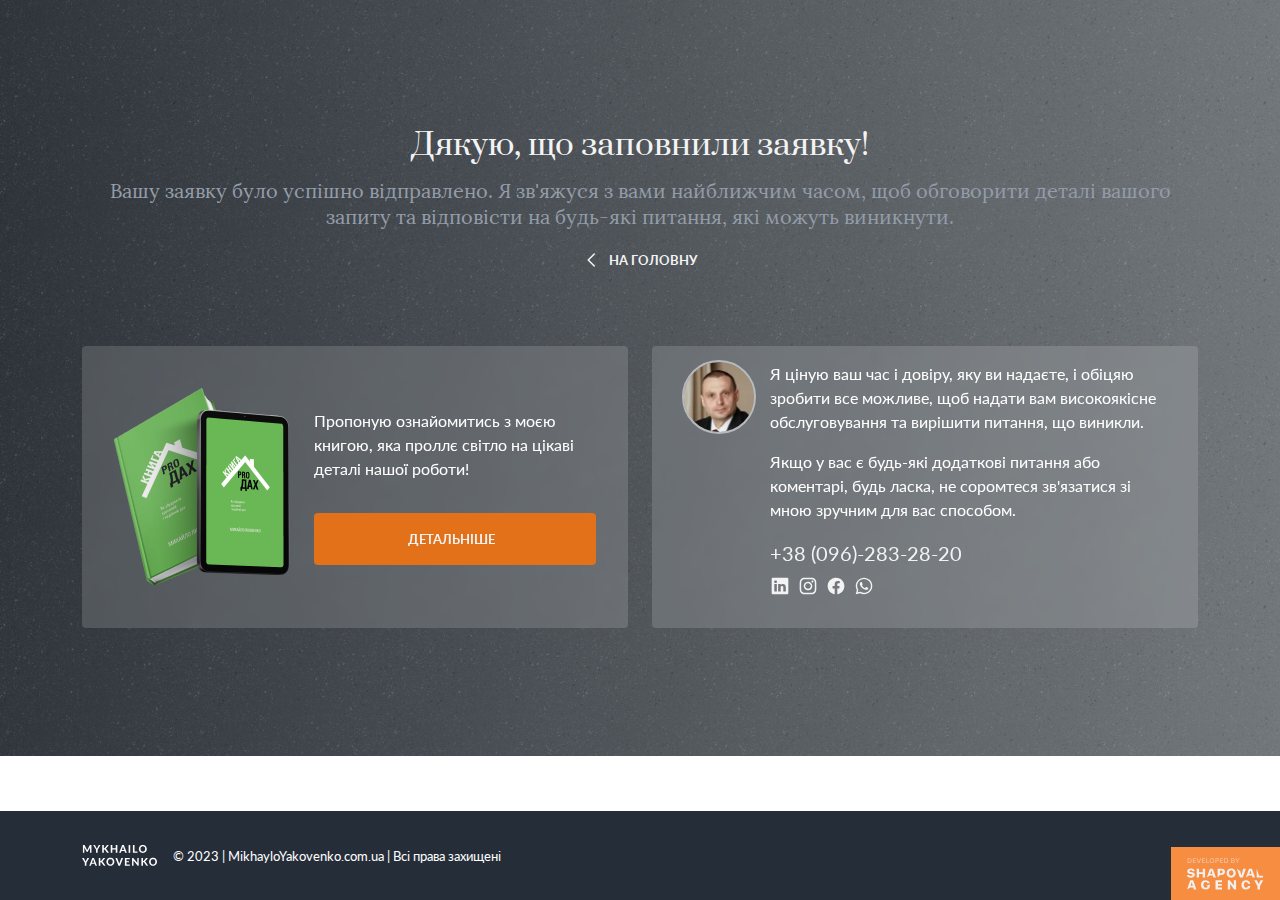
==== success.html @ 1c63abdf "update" ====
<!DOCTYPE html>
<html lang="uk">

<head>
	<meta charset="UTF-8">
	<meta http-equiv="X-UA-Compatible" content="IE=edge">
	<meta name="viewport" content="width=device-width, initial-scale=1.0">
	<link rel="icon" type="image/svg" href="img/favico.svg">
	<link rel="stylesheet" href="css/style.css">
	<title>MykhailoYakovenko</title>
</head>

<body>
	<div class="wrapper">
		<div class="content">
			<main>
				<section class="section-success success">
					<div class="success__container container">
						<div class="success__header">
							<h2 class="success__title">Дякую, що заповнили заявку!</h2>
							<p class="success__text">Вашу заявку було успішно відправлено. Я зв'яжуся з вами найближчим часом,
								щоб
								обговорити деталі вашого запиту та відповісти на будь-які питання, які можуть виникнути.</p>
							<a class="btn-back" href="index.html">НА ГОЛОВНУ</a>
						</div>
						<div class="cards">
							<div class="cards__left-column">
								<div class="cards__image-holder">
									<img src="img/success-img.png" alt="image">
								</div>
								<div class="cards__text-holder">
									<p>Пропоную ознайомитись з моєю книгою, яка проллє світло на цікаві деталі нашої роботи!</p>
									<a class="btn-full" href="#">ДЕТАЛЬНІШЕ</a>
								</div>
							</div>
							<div class="cards__right-column">
								<div class="cards__image-holder">
									<img src="img/avatar.webp" alt="avatar">
								</div>
								<div class="cards__text-holder">
									<p>Я ціную ваш час і довіру, яку ви надаєте, і обіцяю зробити все можливе, щоб надати вам
										високоякісне обслуговування та вирішити питання, що виникли.</p>
									<p>Якщо у вас є будь-які додаткові питання або коментарі, будь ласка, не соромтеся зв'язатися
										зі мною зручним для вас способом.</p>
									<a class="cards__phone" href="tel:+380962832820">+38 (096)-283-28-20</a>

									<div class="cards__social social">
										<div class="social__item">
											<a href="#"><img src="img/icons/linkedin-white.svg" width="20" height="20"
													alt="icon"></a>
										</div>
										<div class="social__item">
											<a href="#"><img src="img/icons/instagram-white.svg" width="20" height="20"
													alt="icon"></a>
										</div>
										<div class="social__item">
											<a href="#"><img src="img/icons/facebook-white.svg" width="20" height="20"
													alt="icon"></a>
										</div>
										<div class="social__item">
											<a href="#"><img src="img/icons/whatsapp-white.svg" width="20" height="20"
													alt="icon"></a>
										</div>
									</div>
								</div>
							</div>
						</div>
					</div>
				</section>
			</main>
		</div>
		<!-- Footer section -->
		<div class="section-footer footer">
			<div class="footer__container container">
				<div class="footer__logo">
					<svg width="150" height="50" viewBox="0 0 150 50" fill="none" xmlns="http://www.w3.org/2000/svg">
						<path
							d="M18.9075 4.17082V19.662H16.0783V10.1495C16.0783 9.95021 16.0819 9.73669 16.089 9.50893C16.1033 9.28117 16.1246 9.04985 16.1531 8.81497L11.7225 17.2172C11.4805 17.6798 11.1068 17.9111 10.6015 17.9111H10.1531C9.90395 17.9111 9.68331 17.8542 9.49113 17.7403C9.29896 17.6193 9.14594 17.4449 9.03206 17.2172L4.58009 8.78294C4.60144 9.03206 4.61923 9.27405 4.63347 9.50893C4.6477 9.73669 4.65482 9.95021 4.65482 10.1495V19.662H1.82563V4.17082H4.2598C4.39503 4.17082 4.51603 4.17438 4.62279 4.1815C4.72955 4.18861 4.82208 4.20997 4.90037 4.24555C4.98578 4.27402 5.06052 4.32385 5.12457 4.39502C5.19575 4.45908 5.26336 4.5516 5.32742 4.6726L9.66195 12.936C9.79719 13.1851 9.92174 13.4413 10.0356 13.7047C10.1566 13.968 10.2705 14.2385 10.3773 14.5161C10.484 14.2314 10.5943 13.9538 10.7082 13.6833C10.8292 13.4129 10.9573 13.1531 11.0926 12.904L15.3951 4.6726C15.4591 4.5516 15.5267 4.45908 15.5979 4.39502C15.6691 4.32385 15.7438 4.27402 15.8221 4.24555C15.9075 4.20997 16.0001 4.18861 16.0997 4.1815C16.2065 4.17438 16.331 4.17082 16.4734 4.17082H18.9075Z"
							fill="white" />
						<path
							d="M31.2742 13.7047V19.662H28.0714V13.7047L22.445 4.17082H25.2635C25.5411 4.17082 25.7618 4.23844 25.9255 4.37367C26.0963 4.50178 26.2315 4.66904 26.3312 4.87545L28.8721 9.75448C29.0429 10.0819 29.1959 10.3879 29.3312 10.6726C29.4735 10.9573 29.5981 11.242 29.7048 11.5267C29.8045 11.242 29.9184 10.9573 30.0465 10.6726C30.1817 10.3808 30.3312 10.0748 30.4949 9.75448L33.0145 4.87545C33.0999 4.70463 33.228 4.54449 33.3988 4.39502C33.5696 4.24555 33.7903 4.17082 34.0607 4.17082H36.9006L31.2742 13.7047Z"
							fill="white" />
						<path
							d="M43.663 10.5659H44.2929C44.8195 10.5659 45.2003 10.4022 45.4352 10.0748L49.3534 4.83275C49.5384 4.58363 49.7413 4.41281 49.9619 4.32029C50.1826 4.22064 50.453 4.17082 50.7733 4.17082H53.5491L48.6167 10.5232C48.2964 10.936 47.9655 11.2314 47.6238 11.4093C47.8729 11.5089 48.0971 11.6406 48.2964 11.8043C48.4957 11.9609 48.6879 12.1709 48.8729 12.4342L53.9335 19.662H51.0829C50.8979 19.662 50.7377 19.6478 50.6025 19.6193C50.4744 19.5908 50.3605 19.5517 50.2608 19.5019C50.1612 19.452 50.0758 19.3915 50.0046 19.3204C49.9334 19.2421 49.8658 19.1531 49.8018 19.0535L45.8195 13.4805C45.6843 13.2883 45.5242 13.1531 45.3391 13.0748C45.1541 12.9894 44.8943 12.9467 44.5598 12.9467H43.663V19.662H40.4601V4.17082H43.663V10.5659Z"
							fill="white" />
						<path
							d="M70.7124 4.17082V19.662H67.4882V12.9894H60.6661V19.662H57.4419V4.17082H60.6661V10.7474H67.4882V4.17082H70.7124Z"
							fill="white" />
						<path
							d="M84.2699 13.7794L82.5937 9.03917C82.494 8.79006 82.3873 8.49825 82.2734 8.16372C82.1666 7.8292 82.0634 7.46621 81.9638 7.07475C81.8642 7.47333 81.7574 7.84344 81.6435 8.18508C81.5368 8.5196 81.4335 8.81142 81.3339 9.06053L79.6684 13.7794H84.2699ZM89.6507 19.662H87.1631C86.8855 19.662 86.6578 19.5979 86.4798 19.4698C86.309 19.3346 86.1809 19.1638 86.0955 18.9574L85.0492 16.0001H78.8784L77.8321 18.9574C77.7609 19.1353 77.6364 19.299 77.4585 19.4485C77.2805 19.5908 77.0563 19.662 76.7858 19.662H74.2769L80.3303 4.17082H83.6079L89.6507 19.662Z"
							fill="white" />
						<path d="M96.4439 19.662H93.2197V4.17082H96.4439V19.662Z" fill="white" />
						<path d="M111.011 17.057V19.662H101.819V4.17082H105.022V17.057H111.011Z" fill="white" />
						<path
							d="M129.598 11.9111C129.598 13.0428 129.406 14.0926 129.022 15.0606C128.645 16.0285 128.107 16.8648 127.41 17.5695C126.719 18.2741 125.887 18.8293 124.912 19.235C123.937 19.6335 122.855 19.8328 121.666 19.8328C120.477 19.8328 119.396 19.6335 118.42 19.235C117.445 18.8293 116.609 18.2741 115.912 17.5695C115.214 16.8648 114.673 16.0285 114.289 15.0606C113.912 14.0926 113.723 13.0428 113.723 11.9111C113.723 10.7794 113.912 9.73313 114.289 8.77227C114.673 7.80429 115.214 6.96799 115.912 6.26336C116.609 5.55873 117.445 5.00712 118.42 4.60854C119.396 4.20285 120.477 4 121.666 4C122.855 4 123.937 4.20285 124.912 4.60854C125.887 5.00712 126.719 5.56229 127.41 6.27403C128.107 6.97866 128.645 7.81497 129.022 8.78294C129.406 9.7438 129.598 10.7865 129.598 11.9111ZM126.321 11.9111C126.321 11.0997 126.214 10.3737 126.001 9.73313C125.787 9.08544 125.477 8.53739 125.072 8.08899C124.673 7.63347 124.186 7.28827 123.609 7.0534C123.04 6.8114 122.392 6.69041 121.666 6.69041C120.94 6.69041 120.289 6.8114 119.712 7.0534C119.136 7.28827 118.645 7.63347 118.239 8.08899C117.84 8.53739 117.534 9.08544 117.321 9.73313C117.107 10.3737 117.001 11.0997 117.001 11.9111C117.001 12.7296 117.107 13.4627 117.321 14.1104C117.534 14.7509 117.84 15.2954 118.239 15.7438C118.645 16.1922 119.136 16.5374 119.712 16.7794C120.289 17.0143 120.94 17.1317 121.666 17.1317C122.392 17.1317 123.04 17.0143 123.609 16.7794C124.186 16.5374 124.673 16.1922 125.072 15.7438C125.477 15.2954 125.787 14.7509 126.001 14.1104C126.214 13.4627 126.321 12.7296 126.321 11.9111Z"
							fill="white" />
						<path
							d="M8.82921 39.3276V45.2849H5.62635V39.3276L0 29.7937H2.81851C3.0961 29.7937 3.31674 29.8614 3.48044 29.9966C3.65126 30.1247 3.78649 30.292 3.88613 30.4984L6.42707 35.3774C6.59789 35.7048 6.75091 36.0108 6.88614 36.2956C7.02849 36.5802 7.15305 36.865 7.25981 37.1497C7.35946 36.865 7.47333 36.5802 7.60145 36.2956C7.73668 36.0037 7.88615 35.6977 8.04985 35.3774L10.5694 30.4984C10.6548 30.3275 10.783 30.1674 10.9538 30.0179C11.1246 29.8685 11.3452 29.7937 11.6157 29.7937H14.4556L8.82921 39.3276Z"
							fill="white" />
						<path
							d="M24.5457 39.4023L22.8696 34.6621C22.7699 34.413 22.6632 34.1212 22.5493 33.7866C22.4425 33.4521 22.3393 33.0891 22.2397 32.6977C22.14 33.0962 22.0333 33.4664 21.9194 33.808C21.8126 34.1425 21.7094 34.4343 21.6098 34.6834L19.9443 39.4023H24.5457ZM29.9265 45.2849H27.439C27.1614 45.2849 26.9336 45.2209 26.7557 45.0928C26.5849 44.9575 26.4568 44.7867 26.3714 44.5803L25.3251 41.623H19.1543L18.108 44.5803C18.0368 44.7582 17.9123 44.9219 17.7343 45.0714C17.5564 45.2137 17.3322 45.2849 17.0617 45.2849H14.5528L20.6062 29.7937H23.8838L29.9265 45.2849Z"
							fill="white" />
						<path
							d="M36.6984 36.1888H37.3283C37.855 36.1888 38.2358 36.0251 38.4707 35.6977L42.3888 30.4557C42.5739 30.2065 42.7767 30.0357 42.9974 29.9432C43.218 29.8436 43.4885 29.7937 43.8088 29.7937H46.5846L41.6522 36.1461C41.3319 36.5589 41.0009 36.8543 40.6593 37.0322C40.9084 37.1319 41.1326 37.2635 41.3319 37.4272C41.5312 37.5838 41.7233 37.7938 41.9084 38.0571L46.9689 45.2849H44.1184C43.9333 45.2849 43.7732 45.2707 43.6379 45.2422C43.5098 45.2137 43.3959 45.1746 43.2963 45.1248C43.1967 45.075 43.1112 45.0145 43.0401 44.9433C42.9689 44.865 42.9013 44.776 42.8372 44.6764L38.855 39.1034C38.7198 38.9112 38.5596 38.776 38.3746 38.6977C38.1895 38.6123 37.9297 38.5696 37.5952 38.5696H36.6984V45.2849H33.4956V29.7937H36.6984V36.1888Z"
							fill="white" />
						<path
							d="M64.6947 37.534C64.6947 38.6657 64.5025 39.7155 64.1182 40.6835C63.741 41.6515 63.2036 42.4878 62.5061 43.1924C61.8157 43.897 60.983 44.4522 60.0079 44.8579C59.0328 45.2565 57.9509 45.4557 56.7623 45.4557C55.5737 45.4557 54.4918 45.2565 53.5167 44.8579C52.5417 44.4522 51.7054 43.897 51.0078 43.1924C50.3103 42.4878 49.7694 41.6515 49.3851 40.6835C49.0078 39.7155 48.8192 38.6657 48.8192 37.534C48.8192 36.4023 49.0078 35.356 49.3851 34.3952C49.7694 33.4272 50.3103 32.5909 51.0078 31.8863C51.7054 31.1816 52.5417 30.63 53.5167 30.2315C54.4918 29.8258 55.5737 29.6229 56.7623 29.6229C57.9509 29.6229 59.0328 29.8258 60.0079 30.2315C60.983 30.63 61.8157 31.1852 62.5061 31.8969C63.2036 32.6016 63.741 33.4379 64.1182 34.4059C64.5025 35.3667 64.6947 36.4094 64.6947 37.534ZM61.4171 37.534C61.4171 36.7226 61.3104 35.9966 61.0968 35.356C60.8833 34.7084 60.5737 34.1603 60.168 33.7119C59.7694 33.2564 59.2819 32.9112 58.7054 32.6763C58.136 32.4343 57.4883 32.3133 56.7623 32.3133C56.0363 32.3133 55.3851 32.4343 54.8086 32.6763C54.2321 32.9112 53.7409 33.2564 53.3353 33.7119C52.9367 34.1603 52.6306 34.7084 52.4171 35.356C52.2036 35.9966 52.0968 36.7226 52.0968 37.534C52.0968 38.3525 52.2036 39.0856 52.4171 39.7333C52.6306 40.3739 52.9367 40.9184 53.3353 41.3668C53.7409 41.8152 54.2321 42.1604 54.8086 42.4023C55.3851 42.6372 56.0363 42.7547 56.7623 42.7547C57.4883 42.7547 58.136 42.6372 58.7054 42.4023C59.2819 42.1604 59.7694 41.8152 60.168 41.3668C60.5737 40.9184 60.8833 40.3739 61.0968 39.7333C61.3104 39.0856 61.4171 38.3525 61.4171 37.534Z"
							fill="white" />
						<path
							d="M82.1857 29.7937L75.9508 45.2849H73.0468L66.8119 29.7937H69.3956C69.6732 29.7937 69.8974 29.8614 70.0682 29.9966C70.2461 30.1247 70.3778 30.292 70.4632 30.4984L73.8155 39.4237C73.9436 39.7582 74.0682 40.1248 74.1892 40.5233C74.3173 40.9148 74.4347 41.3276 74.5415 41.7618C74.634 41.3276 74.7337 40.9148 74.8404 40.5233C74.9543 40.1248 75.0753 39.7582 75.2034 39.4237L78.5344 30.4984C78.6056 30.3204 78.7301 30.1603 78.9081 30.0179C79.0931 29.8685 79.3209 29.7937 79.5913 29.7937H82.1857Z"
							fill="white" />
						<path
							d="M88.9789 32.3026V36.2849H94.1462V38.7084H88.9789V42.776H95.6195V45.2849H85.7547V29.7937H95.6195V32.3026H88.9789Z"
							fill="white" />
						<path
							d="M113.421 29.7937V45.2849H111.767C111.517 45.2849 111.307 45.2458 111.137 45.1675C110.966 45.0821 110.799 44.9397 110.635 44.7404L102.916 34.9183C102.937 35.1674 102.952 35.413 102.959 35.655C102.973 35.897 102.98 36.1212 102.98 36.3276V45.2849H100.151V29.7937H101.838C101.973 29.7937 102.087 29.8009 102.179 29.8151C102.279 29.8222 102.368 29.8471 102.446 29.8898C102.525 29.9254 102.599 29.9752 102.67 30.0393C102.742 30.1033 102.82 30.1888 102.905 30.2955L110.678 40.1603C110.649 39.8899 110.628 39.6301 110.614 39.381C110.599 39.1247 110.592 38.8828 110.592 38.655V29.7937H113.421Z"
							fill="white" />
						<path
							d="M122.004 36.1888H122.634C123.16 36.1888 123.541 36.0251 123.776 35.6977L127.694 30.4557C127.879 30.2065 128.082 30.0357 128.303 29.9432C128.523 29.8436 128.794 29.7937 129.114 29.7937H131.89L126.957 36.1461C126.637 36.5589 126.306 36.8543 125.965 37.0322C126.214 37.1319 126.438 37.2635 126.637 37.4272C126.836 37.5838 127.029 37.7938 127.214 38.0571L132.274 45.2849H129.424C129.239 45.2849 129.078 45.2707 128.943 45.2422C128.815 45.2137 128.701 45.1746 128.602 45.1248C128.502 45.075 128.417 45.0145 128.345 44.9433C128.274 44.865 128.207 44.776 128.143 44.6764L124.16 39.1034C124.025 38.9112 123.865 38.776 123.68 38.6977C123.495 38.6123 123.235 38.5696 122.9 38.5696H122.004V45.2849H118.801V29.7937H122.004V36.1888Z"
							fill="white" />
						<path
							d="M150 37.534C150 38.6657 149.808 39.7155 149.423 40.6835C149.046 41.6515 148.509 42.4878 147.811 43.1924C147.121 43.897 146.288 44.4522 145.313 44.8579C144.338 45.2565 143.256 45.4557 142.068 45.4557C140.879 45.4557 139.797 45.2565 138.822 44.8579C137.847 44.4522 137.011 43.897 136.313 43.1924C135.616 42.4878 135.075 41.6515 134.69 40.6835C134.313 39.7155 134.124 38.6657 134.124 37.534C134.124 36.4023 134.313 35.356 134.69 34.3952C135.075 33.4272 135.616 32.5909 136.313 31.8863C137.011 31.1816 137.847 30.63 138.822 30.2315C139.797 29.8258 140.879 29.6229 142.068 29.6229C143.256 29.6229 144.338 29.8258 145.313 30.2315C146.288 30.63 147.121 31.1852 147.811 31.8969C148.509 32.6016 149.046 33.4379 149.423 34.4059C149.808 35.3667 150 36.4094 150 37.534ZM146.722 37.534C146.722 36.7226 146.616 35.9966 146.402 35.356C146.189 34.7084 145.879 34.1603 145.473 33.7119C145.075 33.2564 144.587 32.9112 144.011 32.6763C143.441 32.4343 142.794 32.3133 142.068 32.3133C141.342 32.3133 140.69 32.4343 140.114 32.6763C139.537 32.9112 139.046 33.2564 138.641 33.7119C138.242 34.1603 137.936 34.7084 137.722 35.356C137.509 35.9966 137.402 36.7226 137.402 37.534C137.402 38.3525 137.509 39.0856 137.722 39.7333C137.936 40.3739 138.242 40.9184 138.641 41.3668C139.046 41.8152 139.537 42.1604 140.114 42.4023C140.69 42.6372 141.342 42.7547 142.068 42.7547C142.794 42.7547 143.441 42.6372 144.011 42.4023C144.587 42.1604 145.075 41.8152 145.473 41.3668C145.879 40.9184 146.189 40.3739 146.402 39.7333C146.616 39.0856 146.722 38.3525 146.722 37.534Z"
							fill="white" />
					</svg>
				</div>
				<div class="footer__copyright">
					<p>© 2023 | MikhayloYakovenko.com.ua | Всі права захищені</p>
				</div>
			</div>
		</div>
	</div>

	<script src="js/jquery-3.6.4.min.js"></script>
	<script src="https://cdn.lordicon.com/bhenfmcm.js"></script>
	<script src="js/app.js"></script>
</body>

</html>
---- css/style.css ----
@import url(fonts.css);

/* -- Base styles----------------------------- */
:root {
	--color-base-color-black-50: #f3f3f3;
	--color-base-color-black-100: #dddddd;
	--color-base-color-black-200: #c6c6c6;
	--color-base-color-black-300: #b0b0b0;
	--color-base-color-black-400: #9b9b9b;
	--color-base-color-black-500: #868686;
	--color-base-color-black-600: #727272;
	--color-base-color-black-700: #5e5e5e;
	--color-base-color-black-900: #393939;
	--color-base-color-black-800: #4b4b4b;
	--color-base-color-black-source: #000000;
	--color-base-color-graphite-source: #252d38;
	--color-base-color-graphite-50: #f2f4f5;
	--color-base-color-graphite-100: #dadde2;
	--color-base-color-graphite-200: #c2c7cf;
	--color-base-color-graphite-300: #aab1bc;
	--color-base-color-graphite-400: #949ca8;
	--color-base-color-graphite-500: #7e8794;
	--color-base-color-graphite-600: #6a737f;
	--color-base-color-graphite-700: #575f6b;
	--color-base-color-graphite-800: #454c56;
	--color-base-color-graphite-900: #343a41;
	--color-base-color-light-orange-source: #e37119;
	--color-base-color-light-orange-50: #fff0e5;
	--color-base-color-light-orange-100: #ffd2b2;
	--color-base-color-light-orange-200: #ffb583;
	--color-base-color-light-orange-300: #f99959;
	--color-base-color-light-orange-400: #ea7f33;
	--color-base-color-light-orange-500: #d5670e;
	--color-base-color-light-orange-600: #bd5200;
	--color-base-color-light-orange-700: #a24000;
	--color-base-color-light-orange-800: #843100;
	--color-base-color-light-orange-900: #662500;
	--color-base-color-orange-source: #cb4c21;
	--color-base-color-orange-50: #ffefe8;
	--color-base-color-orange-100: #ffd0bb;
	--color-base-color-orange-200: #ffb192;
	--color-base-color-orange-300: #ff946d;
	--color-base-color-orange-400: #f2784d;
	--color-base-color-orange-500: #de5e33;
	--color-base-color-orange-600: #c6481e;
	--color-base-color-orange-700: #aa360e;
	--color-base-color-orange-800: #8c2806;
	--color-base-color-orange-900: #6b1e03;
	--color-base-color-white-source: #ffffff;
	--color-base-color-white-50: #f3f3f3;
	--color-base-color-white-100: #dddddd;
	--color-base-color-white-200: #c6c6c6;
	--color-base-color-white-300: #b0b0b0;
	--color-base-color-white-400: #9b9b9b;
	--color-base-color-white-500: #868686;
	--color-base-color-white-600: #727272;
	--color-base-color-white-700: #5e5e5e;
	--color-base-color-white-800: #4b4b4b;
	--color-base-color-white-900: #393939;
}

*,
*::before,
*::after {
	padding: 0;
	margin: 0;
	border: 0;
	box-sizing: border-box;
}

a {
	text-decoration: none;
}

ul,

ol,
li {
	list-style: none;
}

img {
	vertical-align: top;
}

h1,
h2,
h3,
h4,
h5,
h6 {
	font-size: inherit;
	font-weight: inherit;
}

html,
body {
	height: 100%;
	font-family: 'Lato', sans-serif;
	font-size: 16px;
	font-weight: 400;
	line-height: 24px;
	color: var(--color-base-color-white-source);
}


.wrapper {
	min-height: 100%;
	overflow: hidden;
	display: flex;
	flex-direction: column;

}

.content {
	position: relative;
	flex: 1 1 auto;
	width: 100%;
	height: 100%;
}

.container {
	width: 100%;
	max-width: 1200px;
	padding: 0 42px;
	margin: 0 auto;
}

.logo {
	display: block;
	width: fit-content;
}

/* -- Buttons styles----------------------------- */

.btn-full {
	font-family: 'Lato', sans-serif;
	font-size: 13px;
	line-height: 20px;
	font-weight: 700;
	position: relative;
	display: flex;
	width: fit-content;
	align-items: center;
	justify-content: center;
	vertical-align: middle;
	padding: 24px 32px;
	color: var(--color-base-color-black-50);
	border-radius: 4px;
	text-transform: uppercase;
	transition: background-color 0.3s ease 0s;
}


.btn-full:focus {
	outline: 2px solid #5D9EFF;
}

.btn-full::after {
	content: '';
	position: static;
	vertical-align: middle;
	display: inline-block;
	background-position: center;
	background-repeat: no-repeat;
	margin: 0px 0px 0px 8px;
}

.btn-full.blocked {
	background-color: var(--color-base-color-black-600);
	color: rgba(243, 243, 243, 0.25);
	pointer-events: none;
}

.btn-full.blocked:focus {
	outline: none;
}

.btn-full.blocked::after {
	display: none;
}


.btn-outline {
	position: relative;
	font-family: 'Lato', sans-serif;
	font-size: 13px;
	line-height: 20px;
	font-weight: 700;
	display: flex;
	align-items: center;
	justify-content: center;
	width: fit-content;
	padding: 16px;
	border-radius: 4px;
	outline: 2px solid var(--color-base-color-white-300);
	color: var(--color-base-color-graphite-900);
	background-color: transparent;
	transition: background-color 0.3s ease 0s;
}

.btn-outline:focus {
	outline: 2px solid #5D9EFF;
}

.btn-outline::after {
	content: '';
	position: static;
	vertical-align: middle;
	display: inline-block;
	background-position: center;
	background-repeat: no-repeat;
	margin: 0px 0px 0px 8px;
}

.btn-outline.blocked {
	background-color: var(--color-base-color-black-700);
	outline: 2px solid var(--color-base-color-black-700);
}

.btn-outline.blocked:focus {
	outline: none;
}

.btn-outline.blocked:after {
	display: none;
}

/* -- Inputs styles----------------------------- */
input[type="text"],
input[type="tel"],
input[type="email"],
textarea {
	box-sizing: border-box;
	background-color: var(--color-base-color-white-source);
	border: 2px solid rgba(0, 0, 0, 0.12);
	border-radius: 4px;
	color: rgba(53, 50, 50, 0.5);
	font-size: 13px;
	line-height: 20px;
	padding: 14px 16px 14px 38px;
	transition: all 0.3s ease 0s;
}

input[type="text"]::placeholder,
input[type="tel"]::placeholder,
input[type="email"]::placeholder,
textarea::placeholder {
	font-family: 'Lato', sans-serif;
	color: rgba(53, 50, 50, 0.5);
	text-transform: uppercase;
	font-size: 13px;
	line-height: 20px;
}



input[type="text"]:hover,
input[type="tel"]:hover,
input[type="email"]:hover,
textarea:hover {
	border: 2px solid var(--color-base-color-white-300);
}

input[type="text"]:focus,
input[type="tel"]:focus,
input[type="email"]:focus,
textarea:focus {
	border: 2px solid var(--color-base-color-orange-source);
	outline: none;
}

input[type="text"].disabled,
input[type="tel"].disabled,
input[type="email"].disabled,
textarea.disabled {
	pointer-events: none;
	border: 2px solid transparent;
	color: rgba(0, 0, 0, 0.12);
	background-color: #FAFAFA;
}

textarea {
	resize: none;
	padding: 16px;
}

.input-holder {
	position: relative;
}

.input-holder::before {
	content: '';
	position: absolute;
	top: 50%;
	left: 16px;
	transform: translateY(-50%);
	background-position: center;
	background-repeat: no-repeat;
	width: 14px;
	height: 14px;
	background-size: 14px 14px;
}

/* -- button-gif styles----------------------------- */
.btn-gif {
	display: flex;
	align-items: center;
	font-weight: 700;
	font-size: 13px;
	line-height: 24px;
	color: var(--color-base-color-black-50);
	padding: 20px 16px;
	transition: all 0.3s ease 0s;
}

.btn-gif:hover {
	color: var(--color-base-color-light-orange-source);
}

.btn-gif:active {
	color: var(--color-base-color-light-orange-300);
}

.lord-icon-outline {
	position: relative;
	margin-right: 28px;
	transition: all 0.3s ease 0s;
	z-index: 5;
}

.lord-icon-outline::after {
	content: '';
	position: absolute;
	top: 50%;
	left: 50%;
	transform: translate(-50%, -50%);
	width: 60px;
	height: 60px;
	border-radius: 50%;
	border: 2px solid rgba(255, 255, 255, 0.75);
	transition: all 0.3s ease 0s;
}

.lord-icon-outline::before {
	content: '';
	position: absolute;
	top: 50%;
	left: 50%;
	transform: translate(-50%, -50%);
	width: 68px;
	height: 68px;
	border-radius: 50%;
	border: 2px solid rgba(255, 255, 255, 0.5);
	transition: all 0.3s ease 0s;
}

.btn-gif:hover .lord-icon-outline::before {
	background-color: var(--color-base-color-graphite-800);
}

.btn-gif:active .lord-icon-outline::before {
	background-color: var(--color-base-color-graphite-400);
}

/* -- Header styles----------------------------- */
.header {
	background-color: var(--color-base-color-graphite-source);
	height: 100px;
	border-bottom: 3px solid var(--color-base-color-graphite-400);
}

.header__container {
	display: flex;
	flex-direction: row;
	justify-content: space-between;
	align-items: center;
	height: inherit;
}

.header__container.container {
	max-width: 1624px;
}

.header__menu>.header-menu__footer {
	display: none;
}

.header__list {
	display: flex;
	flex-direction: row;
	column-gap: 32px;
}

.header__link {
	position: relative;
	padding: 4px 0px 12px;
	color: var(--color-base-color-black-50);
	text-transform: uppercase;
	font-size: 13px;
	line-height: 20px;
	font-weight: 700;
	transition: all 0.3s ease 0s;
}

.header__link::before {
	content: '';
	position: absolute;
	bottom: 0;
	left: 0;
	right: 0;
	width: 0%;
	height: 4px;
	background-color: var(--color-base-color-light-orange-source);
	transition: all 0.3s ease 0s;
}

.header__link:hover::before {
	width: 100%;
}

.header .overlay {
	display: none;
}

.header .social {
	padding: 0px 0px 6px 0px;
	column-gap: 16px;
}

.header .social__item {
	position: relative;
	margin: 4px 0px 0px 0px;
}

.header .social__item::before {
	content: '';
	position: absolute;
	bottom: 0;
	left: 0;
	right: 0;
	width: 0%;
	height: 4px;
	background-color: var(--color-base-color-light-orange-source);
	transition: width 0.1s ease 0s;
}

.header .social__item:active::before {
	width: 100%;
}

.header .social__item--phone {
	margin: 0px 16px 0px 0px;
}

.header .social__item a {
	display: flex;
	flex-direction: column;
	align-items: center;
}

.header .social__item a {
	position: relative;
	font-size: 20px;
	line-height: 30px;
	color: var(--color-base-color-black-50);
}

.header .social__item--linkedin a,
.header .social__item--instagram a,
.header .social__item--facebook a,
.header .social__item--whatsapp a {
	font-size: 0;
}

.header .social__item a::before {
	content: '';
	position: absolute;
	top: 50%;
	left: 0;
	transform: translateY(-50%);
	background-position: center;
	background-repeat: no-repeat;
	width: 18px;
	height: 18px;
}

.header .social__item--linkedin a {
	background-image: url('../img/icons/linkedin-white.svg');
	width: 18px;
	height: 18px;
}

.header .social__item--linkedin:hover a {
	background-image: url('../img/icons/linkedin-hover.svg');
	width: 18px;
	height: 18px;
	background-size: 18px 18px;
}

.header .social__item--linkedin:active a {
	background-image: url('../img/icons/linkedin-white.svg');
	width: 18px;
	height: 18px;
	background-size: 18px 18px;
}


.header .social__item--instagram a {
	background-image: url('../img/icons/instagram-white.svg');
	width: 18px;
	height: 18px;
}

.header .social__item--instagram:hover a {
	background-size: 18px 18px;
	background-image: url('../img/icons/instagram-hover.svg');
}

.header .social__item--facebook a {
	background-image: url('../img/icons/facebook-white.svg');
	width: 18px;
	height: 18px;
}

.header .social__item--facebook:hover a {
	background-size: 18px 18px;
	background-image: url('../img/icons/facebook-hover.svg');
}

.header .social__item--whatsapp a {
	background-image: url('../img/icons/whatsapp-white.svg');
	width: 18px;
	height: 18px;
}

.header .social__item--whatsapp:hover a {
	background-size: 18px 18px;
	background-image: url('../img/icons/whatsapp-hover.svg');
}

/* -- Hero styles----------------------------- */


.hero {
	position: relative;
	background: radial-gradient(128.58% 677.88% at -12.12% 36.07%, #252B31 0%, #7D8286 100%);
	padding: 203px 0px 58px;
}

.hero::before {
	content: '';
	position: absolute;
	top: 0;
	left: 0;
	right: 0;
	bottom: 0;
	width: 100%;
	height: 100%;
	background-image: url('../img/dust.png');
	background-position: center;
	background-repeat: repeat;
	background-size: contain;
}

.hero::after {
	content: '';
	position: absolute;
	top: 0;
	left: 0;
	right: 0;
	bottom: 0;
	width: 100%;
	height: 100%;
	background-image: url('../img/snow.png');
	background-position: center;
	background-repeat: repeat;
	background-size: contain;
}

.hero__container {
	position: relative;
	z-index: 1;
	display: flex;
	flex-direction: row;
	justify-content: space-between;
}

.hero__container::before {
	content: '';
	position: absolute;
	left: 50%;
	bottom: -58px;
	transform: translateX(-50%);
	background-image: url('../img/hero-img.png');
	background-position: center;
	background-repeat: no-repeat;
	width: 728px;
	height: 796px;
}

.hero__container.container {
	max-width: 1624px;
}

.hero__text-holder {
	position: relative;
	width: 100%;
	max-width: 437px;
}


.hero__image-holder {
	margin-right: 70px;
	margin-top: 140px;
}

.hero__text-quotes {
	position: relative;
	max-width: 473px;
	margin: 244px 0px 0px auto;

}

.hero__text-quotes p {
	color: var(--color-base-color-black-50);
}

.hero__text-quotes::before {
	content: '';
	position: absolute;
	top: -45px;
	left: -66px;
	background-image: url('../img/hero-quotes.svg');
	background-position: center;
	background-repeat: no-repeat;
	width: 87px;
	height: 76px;
}

.hero__title {
	font-family: 'Prata', sans-serif;
	font-size: 76px;
	line-height: 84px;
	color: var(--color-base-color-black-50);
	margin: 0px 0px 32px 0px;
}

.hero__text {
	font-family: 'Lora', sans-serif;
	font-size: 20px;
	line-height: 26px;
	color: var(--color-base-color-black-50);
	margin: 0px 0px 16px 0px;
}

.hero__text>br {
	display: none;
}

.hero__buttons {
	margin: 128px 0px 0px 0px;
	display: flex;
	flex-direction: row;
	column-gap: 16px;
}

.hero .btn-full {
	font-size: 16px;
	line-height: 24px;
	width: 100%;
	max-width: 237px;
	background-color: var(--color-base-color-light-orange-source);
	padding: 24px 31px;
}

.hero .btn-full:hover {
	background-color: var(--color-base-color-light-orange-400);
}

.hero .btn-full:active {
	background-color: var(--color-base-color-light-orange-300);
	outline: none;
}

.hero .btn-full::after {
	background-image: url('../img/icons/message.svg');
	width: 20px;
	height: 20px;
}

.hero .btn-gif {
	width: 100%;
	max-width: 184px;
	padding-left: 0;
	padding-right: 0;
	justify-content: end;
}

.hero .btn-gif .lord-icon-outline {
	flex: 0 1 30px;
}

/* -- About styles----------------------------- */

.about {
	display: flex;
	flex-direction: row;
	background-image: url('../img/about-bg.webp');
	width: 100%;
	height: 100%;
	background-size: cover;
	background-repeat: no-repeat;
}

.about__left-column {
	width: clamp(800px, 66.667%, 1162px);
	color: var(--color-base-color-graphite-source);
	display: flex;
	flex-direction: column;
	padding-bottom: 72px;
}

.about__right-column {
	width: clamp(400px, 33.333%, 758px);
}

.about__image-holder {
	position: relative;
	height: 100%;
}

.about__image-holder img {
	position: absolute;
	top: 0;
	left: 0;
	width: 758px;
	height: 100%;
	object-fit: cover;
}

.about__inner {
	max-width: 736px;
	margin: 116px 24px 0px auto;
}

.about__title {
	font-size: 31px;
	line-height: 34px;
	font-family: 'Prata', sans-serif;
	margin: 0px 0px 32px 0px;
}

.about__text {
	margin: 0px 0px 24px 0px;
}

.about__text>span {
	color: #00468C;
}

.about__text:last-of-type {
	margin: 0px 0px 64px 0px;
}

.factoid-box {
	display: flex;
	flex-direction: row;
	column-gap: 24px;
	min-height: 82px;
	margin: 0px 0px 24px 0px;
}

.factoid-box:last-child {
	margin: 0px 0px 30px 0px;
}


.factoid-box__left-column {
	min-width: 165px;
	text-align: right;
}

.factoid-box__left-column span {
	font-size: 61px;
	line-height: 67px;
	font-family: 'Prata', sans-serif;
	color: #D95622;
}

.about__right-column .factoid-line {
	display: none;
}

.factoid-line {
	margin-right: -355px;
	margin-left: auto;
	position: relative;
	z-index: 2;
}

.factoid-line__inner {
	width: 1116px;
	display: flex;
	flex-direction: row;
}

.factoid-line__item {
	width: 16.66666666666667%;
}

.factoid-line__item:first-child .factoid-line__text-holder {
	border-top-left-radius: 4px;
	border-bottom-left-radius: 4px;
}

.factoid-line__item:last-child .factoid-line__text-holder {
	border-top-right-radius: 4px;
	border-bottom-right-radius: 4px;
}

.factoid-line__text-holder {
	display: flex;
	flex-direction: column;
	justify-content: start;
	align-items: center;
	row-gap: 2px;
	padding: 16px;
	border-right: 1px solid var(--color-base-color-graphite-100);
	background-color: var(--color-base-color-white-source);
	height: 100%;
}

.factoid-line__numbers {
	color: var(--color-base-color-graphite-900);
	font-size: 20px;
	line-height: 26px;
	font-family: 'Lora', sans-serif;
}

.factoid-line__text {
	font-size: 13px;
	text-align: center;
	line-height: 20px;
	color: var(--color-base-color-graphite-source);
	opacity: 0.7;
}

/* -- Services styles----------------------------- */

.services {
	padding: 128px 0px;
	background-color: var(--color-base-color-graphite-source);
}

.services__title {
	font-size: 31px;
	line-height: 34px;
	font-family: 'Prata', sans-serif;
	margin: 0px 0px 32px 0px;
}

.services__slider {
	display: flex;
	flex-direction: row;
	margin: 0 -12px;
}

.services__slide {
	width: 33.333%;
	padding: 0px 12px;
}

.services__slide-holder {
	position: relative;
	background-color: var(--color-base-color-white-source);
	border-radius: 4px;
	padding: 32px;
}

.services__image-holder {
	position: absolute;
	right: 0;
	top: 0;
	height: 100%;
	width: 100%;
}

.services__image-holder img {
	width: 100%;
	height: 100%;
	border-radius: 4px;
	object-fit: cover;
}

.services__slide-content {
	display: flex;
	flex-direction: column;
	row-gap: 57px;
	position: relative;
	z-index: 2;
}

.services__slide-title {
	font-size: 20px;
	line-height: 26px;
	font-family: 'Lora', sans-serif;
	color: var(--color-base-color-orange-source);
	max-width: 180px;
}

.services__slide-text {
	color: var(--color-base-color-graphite-600);
	max-width: 155px;
}


.services .btn-outline:hover {
	background-color: var(--color-base-color-graphite-600);
	outline: 2px solid var(--color-base-color-graphite-600);
	color: var(--color-base-color-black-50);
}

.services .btn-outline:active {
	background-color: var(--color-base-color-graphite-700);
	outline: 2px solid var(--color-base-color-graphite-700);
}

.services .btn-outline::after {
	background-image: url('../img/icons/arrow-right.svg');
	width: 18px;
	height: 18px;
}

.services .btn-outline:hover::after {
	background-image: url('../img/icons/arrow-right-hover.svg');
	width: 18px;
	height: 18px;
}

.services__image-blur {
	width: 100%;
	height: 100%;
	position: absolute;
	left: 0;
	top: 0;
}

.services__image-blur img {
	width: 100%;
	height: 100%;
	object-fit: cover;
}


/* -- CTA styles----------------------------- */
.cta {
	display: flex;
	flex-direction: row;
	position: relative;
}

.cta__left-column {
	width: 39.48%;
	background-color: var(--color-base-color-orange-source);
	display: flex;
	flex-direction: row;
	position: relative;
	align-items: center;
}

.cta__art-holder {
	position: absolute;
	top: 0;
	right: 368px;
}


.cta__right-column {
	width: 60.52%;
	background-image: url('../img/cta-img-bg.webp');
	background-repeat: no-repeat;
	background-size: cover;
	background-position: left top;
	display: flex;
	flex-direction: row;
	align-items: center;
	padding: 113px 0px;
}

.cta__content {
	max-width: 332px;
	margin-left: auto;
	margin-right: 24px;
}

.cta__subtitle {
	font-size: 20px;
	line-height: 22px;
	font-family: 'Prata', sans-serif;
	margin: 0px 0px 16px 0px;
}

.cta__title {
	font-size: 39px;
	line-height: 43px;
	font-family: 'Prata', sans-serif;
	margin: 0px 0px 48px 0px;
}

.cta__text {
	font-family: 'Lora', sans-serif;
	line-height: 21px;
	margin: 0px 0px 20px 0px;
}

.cta__text:last-child {
	margin: 0px 0px 0px 0px;
}

.form-block {
	max-width: 641px;
	padding: 64px;
	display: flex;
	flex-direction: column;
	background: rgba(37, 45, 56, 0.75);
	backdrop-filter: blur(8px);
	border-radius: 4px;
	margin-left: 119px;
}

.form-block__title {
	font-size: 31px;
	line-height: 34px;
	font-family: 'Prata', sans-serif;
	margin: 0px 0px 46px 0px;
}

.form-block__text {
	font-size: 20px;
	line-height: 26px;
	font-family: 'Lora', sans-serif;
	margin: 0px 0px 24px 0px;
}

.form-block .input-holder input {
	width: 100%;
}

.form-block form {
	display: flex;
	flex-direction: column;
	row-gap: 16px;
}

.form-block__checkbox {
	margin: 8px 0px 16px 0px;
	display: flex;
	flex-direction: column;
	row-gap: 16px;
}

.form-block__checkbox input[type="checkbox"] {
	border-radius: 5px;
}

.form-block__checkbox-holder {
	line-height: 20px;
	display: flex;
	flex-direction: row;
	align-items: center;
	column-gap: 10px;
}

.form-block__checkbox label {
	font-size: 13px;
	line-height: 20px;
	font-weight: 700;
	color: var(--color-base-color-white-200)
}

.form-block .btn-full {
	width: 100%;
	background-color: var(--color-base-color-light-orange-source);
	font-size: 16px;
	line-height: 24px;
}

.form-block .btn-full:hover {
	background-color: var(--color-base-color-light-orange-400);
}

.form-block .btn-full:active {
	background-color: var(--color-base-color-light-orange-300);
	outline: none;
}

.form-block .btn-full::after {
	background-image: url('../img/icons/letter-white.svg');
	width: 20px;
	height: 20px;
}

.form-block input[type="text"],
.form-block input[type="tel"] {
	padding: 22px 32px 22px 60px;
}

.form-block input[type="text"]::placeholder,
.form-block input[type="tel"]::placeholder {
	font-weight: 700;
}

.form-block .input-holder::before {
	width: 20px;
	height: 20px;
	background-size: 20px 20px;
	left: 32px;
}

/* -- Showcase styles----------------------------- */
.showcase {
	position: relative;
	padding: 128px 0px;
	background-image: url(../img/showcase-bg-img.webp);
	background-repeat: no-repeat;
	background-size: cover;
}

.showcase__label {
	position: absolute;
	top: 0;
	right: 0;
	width: 250px;
	height: 250px;
}

.showcase__label-content {
	position: relative;
	z-index: 1;
	max-width: 110px;
	text-align: center;
	margin: 38px 15px 0px auto;
}

.showcase__icon-holder {
	width: 24px;
	height: 24px;
	margin: 0 auto 4.5px;
}

.showcase__label-content p {
	color: var(--color-base-color-white-source);
	font-size: 13px;
	line-height: 20px;
}

.showcase__label::before {
	content: '';
	position: absolute;
	top: 0;
	right: 0;
	border-top: 250px solid var(--color-base-color-orange-source);
	border-left: 250px solid transparent;
	width: 0;
	height: 0;
}

.showcase__container {
	display: flex;
	flex-direction: row;
	column-gap: 119px;
}

.showcase__left-column {
	width: 450px;
}

.showcase__right-column {
	width: calc(100% - 450px);
}

.showcase .btn-gif {
	max-width: 228px;
	margin: 16px auto 0px;
}

.showcase__title {
	font-family: 'Prata', sans-serif;
	font-size: 31px;
	font-weight: 400;
	line-height: 34px;
	color: #fff;
	margin: 0px 0px 16px 0px;
}

.showcase__description {
	font-family: 'Lora', sans-serif;
	font-size: 20px;
	line-height: 26px;
	color: var(--color-base-color-graphite-400);
	margin: 0px 0px 64px 0px;
	max-width: 356px;
}

.showcase__text {
	margin: 0px 0px 16px 0px;
}

.showcase__text span {
	color: var(--color-base-color-light-orange-source);
	font-weight: 700;
}

.showcase form {
	display: flex;
	flex-direction: row;
	flex-wrap: wrap;
	justify-content: space-between;
	row-gap: 16px;
	margin: 64px 0px 64px 0px;
}

.showcase .input-holder {
	width: calc(33.333% - 6px);
}


.showcase .input-holder input {
	width: 100%;
}

.showcase form .btn-full {
	width: 100%;
	background-color: var(--color-base-color-light-orange-source);
	font-size: 16px;
	line-height: 24px;
}

.showcase form .btn-full:hover {
	background-color: var(--color-base-color-light-orange-400);
}

.showcase form .btn-full:active {
	background-color: var(--color-base-color-light-orange-300);
	outline: none;
}

.quote-block {
	background-color: rgba(255, 255, 255, 0.15);
	backdrop-filter: blur(5px);
	display: flex;
	flex-direction: row;
	column-gap: 24px;
	padding: 16px;
	border-radius: 4px;
}

.quote-block__image-holder img {
	border-radius: 50%;
	outline: 2px solid rgba(255, 255, 255, 0.5);
}

.quote-block__text-holder p {
	font-family: 'Lora', sans-serif;
	line-height: 21px;
}


/* -- Instagram styles----------------------------- */

.instagram {
	padding: 128px 0px;
	background-color: var(--color-base-color-white-source);
}

.instagram__header {
	display: flex;
	flex-direction: row;
	justify-content: space-between;
	align-items: center;
	margin: 0px 0px 32px 0px;
}

.instagram__title {
	font-family: 'Prata', sans-serif;
	color: var(--color-base-color-graphite-source);
	font-size: 31px;
	line-height: 34px;
	position: relative;
	padding: 0px 166px 0px 0px;
}

.instagram__title::before {
	content: '';
	position: absolute;
	top: 50%;
	right: 0;
	transform: translateY(-50%);
	background-image: url('../img/instagram/instagram.svg');
	background-position: center;
	background-repeat: no-repeat;
	width: 150px;
	height: 44px;
}

.intagram__links {
	display: flex;
	flex-direction: row;
	column-gap: 16px;
}

.intagram__text {
	display: flex;
	flex-direction: column;
	row-gap: 4px;
}

.intagram__text p {
	font-family: 'Lora', sans-serif;
	line-height: 21px;
	color: #252D38;
}

.intagram__text a {
	font-size: 13px;
	line-height: 20px;
	color: #5D9EFF;
	font-weight: 700;
	position: relative;
	text-align: center;
	display: flex;
	align-items: center;
	justify-content: center;
	transition: all 0.1s ease 0s;
	margin: 4px 0px;
}

.intagram__text a:hover {
	color: #A7CAFF;
}

.intagram__text a:active {
	color: #0C33FF;
}

.intagram__text a::after {
	content: '';
	position: static;
	display: inline-block;
	vertical-align: middle;
	background-image: url('../img/icons/instagram-blue.svg');
	background-position: center;
	background-repeat: no-repeat;
	width: 18px;
	height: 18px;
	margin-left: 8px;
}

.intagram__text a:hover::after {
	background-image: url('../img/icons/instagram-blue-hover.svg');
}

.intagram__text a:active::after {
	background-image: url('../img/icons/instagram-blue-pressed.svg');
}

.instagram__post {
	display: flex;
	flex-direction: row;
	row-gap: 24px;
	flex-wrap: wrap;
	margin: 0 -12px;
}

.instagram__item {
	width: 25%;
	padding: 0 12px;
}

.instagram__image-holder {
	position: relative;
}

.instagram__image-holder::before {
	content: '';
	position: absolute;
	top: 0;
	left: 0;
	right: 0;
	bottom: 0;
	background: rgba(255, 255, 255, 0.5);
	border-radius: 4px;
	visibility: visible;
	opacity: 1;
	transition: all 0.3s ease 0s;

}

.instagram__image-holder:hover::before {
	content: '';
	position: absolute;
	top: 0;
	left: 0;
	right: 0;
	bottom: 0;
	opacity: 0;
	visibility: hidden;
}

.instagram__image-holder img {
	border-radius: 4px;
	width: 100%;
	height: 100%;
	object-fit: cover;
}

/* -- Contacts styles----------------------------- */
.contacts {
	padding: 128px 0px;
	background-color: var(--color-base-color-graphite-50);
}

.contacts__container {
	display: flex;
	flex-direction: row;
	justify-content: space-between;
	column-gap: 119px;
}

.contacts__left-column {
	width: calc(100% - 356px);
	display: flex;
	flex-direction: column;
	justify-content: end;
}

.contacts__right-column {
	width: 356px;
	flex-shrink: 0;
}

.contacts__title {
	font-family: 'Prata', sans-serif;
	font-weight: 400;
	font-size: 31px;
	line-height: 34px;
	color: var(--color-base-color-graphite-source);
	margin: 0px 0px 24px 0px;
}

.contacts__text {
	color: var(--color-base-color-light-orange-source);
	font-size: 20px;
	line-height: 26px;
	margin: 0px 0px 45px 0px;
}

.contacts-footer {
	max-width: 267px;
	display: flex;
	flex-direction: row;
	column-gap: 24px;
}

.contacts-footer p {
	font-family: 'Lora', sans-serif;
	font-size: 20px;
	line-height: 26px;
	color: var(--color-base-color-graphite-source);
}

.contacts-footer a {
	font-size: 16px;
	line-height: 24px;
}

.contacts-footer__right-column {
	display: flex;
	flex-direction: column;
	row-gap: 8px;
	text-align: right;
}

.contacts-footer__email {
	color: var(--color-base-color-light-orange-source);
}

.contacts-footer__phone {
	color: var(--color-base-color-graphite-source);
}

.social {
	display: flex;
	flex-direction: row;
	column-gap: 8px;
	justify-content: end;
}

.contacts input,
.contacts textarea {
	width: 100%;
}

.contacts form {
	display: flex;
	flex-direction: column;
	row-gap: 16px;
}

.contacts form button {
	width: 100%;
	background-color: var(--color-base-color-light-orange-source);
	font-weight: 700;
	margin: 16px 0px 0px 0px;
	padding: 16px;
}

.contacts button:hover {
	background-color: var(--color-base-color-light-orange-400);
}

.contacts button:active {
	background-color: var(--color-base-color-light-orange-300);
	outline: none;
}

.contacts button::after {
	background-image: url('../img/icons/letter-white.svg');
	width: 20px;
	height: 20px;
}

.input-holder--name::before {
	background-image: url('../img/icons/user.svg');
}

.input-holder--phone::before {
	background-image: url('../img/icons/phone.svg');
}

.input-holder--email::before {
	background-image: url('../img/icons/letter-black.svg');
}

.contacts textarea {
	height: 125px;
}



/* -- Footer styles----------------------------- */

.footer {
	position: relative;
	padding: 32px 0;
	background-color: var(--color-base-color-graphite-source);
}

.footer::after {
	content: '';
	position: absolute;
	right: 0;
	bottom: 0;
	background-image: url('../img/icons/shapoval-agency.svg');
	background-position: center;
	background-repeat: no-repeat;
	width: 109px;
	height: 53px;
}

.footer__container {
	display: flex;
	flex-direction: row;
	align-items: center;
	column-gap: 16px;
}

.footer__logo {
	width: 75px;
	height: 25px;
}

.footer__logo svg {
	width: 75px;
	height: 25px;
}

.footer__copyright p {
	font-size: 13px;
	line-height: 20px;
	color: var(--color-base-color-white-source);
}


/* -- Success styles----------------------------- */

.success {
	position: relative;
	background: radial-gradient(128.58% 677.88% at -12.12% 36.07%, #252B31 0%, #7D8286 100%);
	padding: 128px 0px;
}

.success::before {
	content: '';
	position: absolute;
	top: 0;
	left: 0;
	right: 0;
	bottom: 0;
	width: 100%;
	height: 100%;
	background-image: url('../img/dust.png');
	background-position: center;
	background-repeat: repeat;
	background-size: contain;
}

.success::after {
	content: '';
	position: absolute;
	top: 0;
	left: 0;
	right: 0;
	bottom: 0;
	width: 100%;
	height: 100%;
	background-image: url('../img/snow.png');
	background-position: center;
	background-repeat: repeat;
	background-size: contain;
}

.success__container {
	display: flex;
	flex-direction: column;
	row-gap: 64px;
	position: relative;
	z-index: 1;
}

.success__header {
	display: flex;
	flex-direction: column;
	row-gap: 16px;
	align-items: center;
	text-align: center;
}

.success__title {
	font-family: 'Prata', sans-serif;
	font-size: 31px;
	font-weight: 400;
	line-height: 34px;
	color: var(--color-base-color-black-50);
}

.success__text {
	font-family: 'Lora', sans-serif;
	font-size: 20px;
	line-height: 26px;
	color: var(--color-base-color-graphite-400);
}

.btn-back {
	padding: 4px 17.5px 4px 43.5px;
	color: var(--color-base-color-black-50);
	font-size: 13px;
	line-height: 20px;
	font-weight: 700;
	position: relative;
	border-radius: 4px;
	margin: 0px 0px 8px 0px;
}

.btn-back:hover {
	color: var(--color-base-color-light-orange-source);
}

.btn-back:focus {
	outline: 2px solid #5D9EFF;
}

.btn-back:active {
	color: var(--color-base-color-black-50);
	outline: none;
}

.btn-back::before {
	content: '';
	position: absolute;
	top: 5px;
	left: 17.5px;
	background-image: url('../img/icons/back.svg');
	background-position: center;
	background-repeat: no-repeat;
	width: 18px;
	height: 18px;
}

.btn-back:active::after {
	content: '';
	position: absolute;
	left: 0;
	bottom: -8px;
	height: 4px;
	width: 100%;
	background-color: var(--color-base-color-light-orange-source)
}

.cards {
	display: flex;
	flex-direction: row;
	column-gap: 24px;
}

.cards__left-column,
.cards__right-column {
	width: 50%;
	background: rgba(255, 255, 255, 0.15);
	backdrop-filter: blur(5px);
	padding: 16px 32px;
	display: flex;
	flex-direction: row;
	border-radius: 4px;
}

.cards__left-column {
	column-gap: 24px;
	align-items: center;
}

.cards__right-column {
	column-gap: 16px;
}

.cards__left-column .cards__text-holder p {
	margin: 0px 0px 32px 0px;
}

.cards__left-column .btn-full {
	width: 100%;
	background-color: var(--color-base-color-light-orange-source);
	padding: 16px;
}

.cards__right-column .cards__image-holder {
	width: 70px;
	height: 70px;
	flex: 1 0 70px;
}

.cards__right-column .cards__image-holder img {
	border-radius: 50px;
	outline: 2px solid rgba(255, 255, 255, 0.5);
	width: 100%;
	height: 100%;
	object-fit: cover;
}

.cards__right-column .cards__text-holder {
	display: flex;
	flex-direction: column;
	align-items: start
}

.cards__right-column .cards__text-holder p {
	margin: 0px 0px 16px 0px;
}

.cards__phone {
	color: var(--color-base-color-black-50);
	font-size: 20px;
	line-height: 30px;
	margin: 0px 0px 8px 0px;
}

.cards__right-column .social {
	margin-bottom: 12px;
}

/* -- RESPONSIVE----------------------------- */

@media(min-width: 1921px) {
	.cta__art-holder {
		left: 0;
		right: unset;
	}
}

@media(max-width:1679px) {

	/* -- Header styles----------------------------- */
	.header__container.container {
		max-width: 1679px;
	}

	/* -- Hero styles----------------------------- */
	.hero {
		padding: 122.5px 0px 46px;
	}


	.hero__container.container {
		max-width: 1440px;
	}

	.hero__title {
		font-size: 61px;
		line-height: 67px;
	}

	.hero__container::before {
		background-image: url('../img/hero-img-1679.png');
		bottom: -48px;
		height: 694px;
		width: 546px;
	}

	.hero__buttons {
		flex-direction: column;
		column-gap: 0px;
		row-gap: 16px;
	}

	.hero__image-holder {
		margin: 83px 0px 0px 0px;
		width: 503px;
	}

	.hero__text-quotes {
		max-width: 381px;
		margin: 269.5px 0px 0px auto;
	}
}

@media(max-width:1439px) {

	/* -- Hero styles----------------------------- */
	.hero {
		padding: 134px 0px 46px;
	}

	.hero__container.container {
		max-width: 1200px;
	}

	.hero__text-quotes {
		max-width: 261px;
		margin: 220px 85px 0px auto;
	}

	.hero__container::before {
		background-image: url('../img/hero-img-1439.png');
		width: 472px;
		height: 600px;
		bottom: -46px;
	}

	.hero__buttons {
		margin: 64px 0px 0px 0px;
	}

	.hero__image-holder {
		margin: 47px 0px 0px 0px;
	}

	.hero__text-holder {
		max-width: 381px;
	}
}

@media(max-width: 1300px) {

	/* -- CTA styles----------------------------- */
	.cta__left-column {
		width: 33.333%;
	}

	.cta__right-column {
		width: 66.67%;
	}
}

@media(max-width: 1199px) {

	/* -- Base styles----------------------------- */
	.container {
		max-width: 100%;
		padding: 0px 64px;
	}

	/* -- Buttons styles----------------------------- */
	.btn-full {
		padding: 16px;
	}

	/* -- Header styles----------------------------- */
	body.lock {
		overflow: hidden;
	}

	.header {
		height: 82px;
	}

	.header__container.container {
		max-width: 100%;
	}

	.header__container>.social {
		display: none;
	}

	.header__menu {
		position: fixed;
		top: 0;
		right: -100%;
		width: 100%;
		max-width: 304px;
		height: 100%;
		background-color: var(--color-base-color-graphite-source);
		transition: all 0.3s ease 0s;
		z-index: 10;
		display: flex;
		flex-direction: column;
		padding: 130px 16px 64px;
	}


	.overlay {
		display: none;
		position: fixed;
		top: 0;
		left: 0;
		width: 100%;
		height: 100%;
		background-color: rgba(0, 0, 0, 0.5);
		z-index: 5;
	}

	.header__menu.active+.overlay {
		display: block;
	}

	.header__menu.active {
		right: 0;
	}

	.header__logo {
		width: 75px;
		height: 20px;
	}

	.header__logo img {
		width: 100%;
		height: 100%;
		object-fit: cover;
	}

	.header__burger {
		display: flex;
		flex-direction: column;
		align-items: center;
		justify-content: center;
		row-gap: 2px;
		position: relative;
		width: 50px;
		height: 50px;
		background-color: transparent;
		border-radius: 4px;
		z-index: 3;
		transition: all 0.3s ease 0s;
		border: 2px solid var(--color-base-color-black-300);
	}

	.header__burger.active {
		background-color: transparent;
	}

	.header__burger span {
		background-color: var(--color-base-color-black-300);
		display: block;
		width: 100%;
		max-width: 15px;
		height: 2px;
		top: 25px;
		border-radius: 15px;
	}

	.header__body .header__burger.active {
		display: none;
	}

	.header__menu>.header__burger {
		display: none;
	}

	.header__menu.active>.header__burger {
		display: block;
		position: absolute;
		top: 16px;
		right: 16px;
	}

	.header__menu.active>.header__burger span {
		display: block;
		position: absolute;
		top: 50%;
		left: 50%;
		max-width: 17px;
	}

	.header__menu.active>.header__burger span:first-child {
		transform: translate(-50%, -50%) rotate(45deg);
	}

	.header__menu.active>.header__burger span:last-child {
		transform: translate(-50%, -50%) rotate(-45deg);
	}

	.header__list {
		display: flex;
		flex-direction: column;
		align-items: center;
		row-gap: 16px;
	}

	.header__list li {
		padding: 4px 0px 12px 0px;
		line-height: 18px;
	}


	.header__list li:first-child .header__link {
		position: relative;
	}

	.header__list li:first-child .header__link::before {
		content: '';
		position: absolute;
		bottom: 0;
		left: 0;
		right: 0;
		width: 100%;
		height: 4px;
		background-color: var(--color-base-color-light-orange-source);
	}

	.header__list .header__link:hover {
		color: var(--color-base-color-light-orange-source);
	}


	.header__menu>.header-menu__footer {
		display: flex;
		flex-direction: column;
		row-gap: 45px;
		margin: 64px 0px 0px 0px;
	}

	.header-menu__footer-top-column h3 {
		color: var(--color-base-color-white-source);
		font-size: 20px;
		font-family: 'Prata', sans-serif;
		line-height: 22px;
		font-weight: 400;
		margin: 0px 0px 8px 0px;
	}

	.header-menu__footer-top-column p {
		font-family: 'Lora', sans-serif;
		font-size: 13px;
		line-height: 17px;
		color: var(--color-base-color-graphite-300);
	}

	.header-menu__footer-bottom-column {
		display: flex;
		flex-direction: row;
		column-gap: 24px;
	}

	.header-menu__footer-item p {
		font-size: 20px;
		line-height: 26px;
		font-family: 'Lora', sans-serif;
	}

	.header-menu__phone {
		color: var(--color-base-color-white-source);
	}

	.header-menu__email {
		color: var(--color-base-color-light-orange-source);
		text-align: right;
	}

	.header .social {
		column-gap: 10px;
		padding: 1px 0;
	}

	.header .social__item {
		margin: 0;
	}

	.header-menu__footer-item {
		display: flex;
		flex-direction: column;
		row-gap: 8px;
	}

	/* -- Hero styles----------------------------- */
	.hero {
		background: linear-gradient(55.91deg, #252B31 19.69%, #7D8286 208.05%);
		padding: 87.5px 0px 64px;
	}

	.hero__text-holder {
		max-width: 244px;
		position: relative;
		z-index: 5;
	}

	.hero__title {
		font-size: 31px;
		line-height: 34px;
		margin: 0px 0px 16px 0px;
	}

	.hero__text {
		font-size: 16px;
		line-height: 21px;
	}

	.hero__text>br {
		display: block;
	}

	.hero__buttons {
		margin: 32px 0px 0px 0px;
	}

	.hero .btn-full {
		padding: 16px 0;
		max-width: 100%;
		font-size: 13px;
		line-height: 20px;
	}

	.hero__container.container {
		padding: 0px 8.26% 0px 64px;
		max-width: 1198px;
	}

	.hero__container::before {
		background-image: url('../img/hero-img-1199.png');
		width: 331px;
		height: 440px;
		bottom: -64px;
		left: calc(50% + 35px);
		display: none;
	}

	.hero__content-holder {
		width: 41.2%;
	}

	.hero__text-quotes {
		background-color: var(--color-base-color-graphite-source);
		padding: 16px;
		width: 100%;
		max-width: 100%;
		margin: 116px 0px 0px 0px;
	}

	.hero__text-quotes::before {
		top: 8px;
		left: 0;
		width: 53px;
		height: 41px;
		background-size: 53px 41px;
	}

	.hero__text-quotes p {
		font-size: 13px;
		line-height: 20px;
	}

	.hero__image-holder {
		width: 282px;
		height: 113px;
		margin: 57.5px 0px 0px 0px;
	}

	.hero__content-holder {
		position: relative;
	}

	.hero__content-holder::before {
		content: '';
		position: absolute;
		bottom: -64px;
		left: -195px;
		background-image: url('../img/hero-img-1199.png');
		width: 331px;
		height: 440px;
		background-position: center;
		background-repeat: no-repeat;
	}

	/* -- About styles----------------------------- */
	.about__left-column {
		flex-direction: row;
		padding-bottom: 0;
	}

	.factoid-line {
		margin-right: 0;
		margin-left: 0;
	}

	.factoid-line__inner {
		width: 144px;
		flex-direction: unset;
		display: grid;
		height: 100%;
		grid-auto-rows: 1fr;
	}

	.factoid-line__item {
		width: 100%;
	}

	.factoid-line__text-holder {
		border-right: unset;
		border-bottom: 2px solid var(--color-base-color-graphite-100);
		padding: 12px 16px;
	}

	.factoid-line__item:last-child .factoid-line__text-holder {
		border-bottom: unset;
	}

	.about__image-holder img {
		width: 447.5px;
		object-position: right;
	}

	.about__left-column {
		width: clamp(536px, 69.79%, 751.5px);
	}

	.about__right-column {
		width: clamp(232px, 30.21%, 447.5px);
	}

	.about__inner {
		margin: 61.5px 32px 61.5px 64px;
	}

	.about__title {
		font-size: 20px;
		line-height: 22px;
	}

	.about__text {
		font-size: 13px;
		line-height: 20px;
	}

	.about__text:last-of-type {
		margin: 0px 0px 32px 0px;
	}

	.factoid-box {
		flex-direction: column;
		row-gap: 16px;
		column-gap: 0px;
	}

	.factoid-box__left-column {
		text-align-last: left;
		font-size: 39px;
		line-height: 43px;
	}

	.factoid-box__left-column p,
	.factoid-box__right-column p {
		font-size: 13px;
		line-height: 20px;
	}

	.factoid-box__left-column span {
		font-size: 39px;
		line-height: 43px;
	}

	.factoid-box:last-child {
		margin: 0px 0px 0px 0px;
	}

	.factoid-line__text-holder {
		justify-content: center;
	}

	/* -- Services styles----------------------------- */
	.services__title {
		font-size: 20px;
		line-height: 22px;
	}

	.services__slider {
		margin: 0;
		flex-direction: row;
	}

	.services__slider .slick-list {
		margin: 0px -64px 0px -8px;
	}

	.services__slider .slick-slide {
		width: 304px;
		padding: 0 8px;
	}

	.services__slider .slick-dots {
		display: flex;
		justify-content: center;
		margin: 32px 0px 0px 0px;
		column-gap: 8px;
	}


	.services__slider .slick-dots li {
		display: flex;
		width: 12px;
		height: 12px;
		transition: width 0.3s;
	}

	.services__slider .slick-dots button {
		font-size: 0;
		border: none;
		outline: none;
		background: rgba(255, 255, 255, 0.25);
		width: 100%;
		height: 100%;
		border-radius: 2px;
	}

	.services__slider .slick-dots li.slick-active {
		width: 32px;
	}

	.services__slider .slick-dots li.slick-active button {
		background-color: var(--color-base-color-light-orange-source);
	}



	/* -- CTA styles----------------------------- */
	.cta__left-column {
		width: 384px;
	}

	.cta__right-column {
		width: calc(100% - 384px);
		padding: 64px 0px;
		background-position: center center;
	}

	.cta__subtitle {
		font-size: 16px;
		line-height: 18px
	}

	.cta__title {
		font-size: 20px;
		line-height: 22px;
		margin: 0px 0px 32px 0px;
	}

	.cta__text {
		font-size: 13px;
		line-height: 17px;
	}

	.form-block {
		margin-left: 16px;
		max-width: 336px;
		padding: 48.5px 16px;
	}

	.form-block__title {
		font-size: 20px;
		line-height: 22px;
		margin: 0px 0px 16px 0px;
	}

	.form-block__text {
		padding: 17px 0px;
		font-size: 13px;
		line-height: 17px;
	}

	.form-block input[type="text"],
	.form-block input[type="tel"] {
		padding: 14px 16px 14px 38px;
	}

	.form-block .input-holder::before {
		left: 16px;
		width: 14px;
		height: 14px;
		background-size: 14px 14px;
	}

	.form-block .btn-full {
		font-size: 13px;
		line-height: 20px;
	}

	.cta__content {
		margin-right: 16px;
		max-width: 304px;
	}

	/* -- Showcase styles----------------------------- */
	.showcase {
		padding: 128px 0px 64px;
	}

	.showcase__label {
		width: 140px;
		height: 140px;
	}

	.showcase__label::before {
		border-top: 140px solid var(--color-base-color-orange-source);
		border-left: 140px solid transparent;
	}

	.showcase__label-content {
		max-width: 61px;
		margin: 21px 7px 0px auto;
	}

	.showcase__label-content p {
		font-size: 7px;
		line-height: 11px;
	}

	.showcase__icon-holder {
		width: 13.5px;
		height: 13.5px;
	}

	.showcase__label-content img {
		width: 100%;
		height: 100%;
		object-fit: cover;
	}

	.showcase__container {
		column-gap: 16px;
	}

	.showcase__left-column {
		display: flex;
		flex-direction: column;
		align-items: center;
		row-gap: 32px;
	}

	.showcase__left-column,
	.showcase__right-column {
		width: 50%;
	}

	.showcase__title {
		font-size: 20px;
		line-height: 22px;
	}

	.showcase__description {
		font-size: 16px;
		line-height: 21px;
		max-width: 100%;
		margin: 0px 0px 32px 0px;
	}

	.showcase__text {
		font-size: 13px;
		line-height: 20px;
	}

	.showcase form {
		margin: 0px 0px 32px 0px;
		flex-direction: column;
		row-gap: 8px;
	}

	.showcase .input-holder {
		width: 100%;
	}

	.showcase form .btn-full {
		margin: 8px 0px 0px 0px;
		font-size: 13px;
		line-height: 20px;
	}

	.quote-block {
		flex-direction: column;
		column-gap: 0px;
		row-gap: 16px;
	}

	.quote-block__image-holder {
		width: 35px;
		height: 35px;
	}

	.quote-block__image-holder img {
		width: 100%;
		height: 100%;
		object-fit: cover;
	}

	.quote-block__text-holder p {
		font-size: 13px;
		line-height: 17px;
	}

	.showcase .btn-gif {
		margin: 0px 0px 0px 0px;
	}

	/* -- Instagram styles----------------------------- */

	.instagram {
		padding: 64px 0px;
	}

	.instagram__header {
		flex-direction: column;
		row-gap: 32px;
	}

	.instagram__title {
		margin-right: auto;
		font-size: 20px;
		line-height: 22px;
		padding: 0px 82px 0px 0px;
		margin: 1.5px auto 1.5px 0px;
	}

	.instagram__title::before {
		width: 75px;
		height: 25px;
		background-size: 75px 25px;
	}

	.intagram__links {
		margin-left: auto;
		column-gap: 8px;
	}

	.intagram__text p {
		font-size: 13px;
		line-height: 17px;
	}

	.instagram__avatar {
		width: 35px;
		height: 35px;
	}

	.instagram__avatar img {
		width: 100%;
		height: 100%;
		object-fit: cover;
	}

	.intagram__text {
		row-gap: 0px;
	}

	.instagram__post {
		row-gap: 16px;
		margin: 0 -8px;
	}

	.instagram__item {
		padding: 0 8px;
		width: 33.333%;
	}

	/* -- Contacts styles----------------------------- */
	.contacts__container {
		column-gap: 16px;
	}

	.contacts__title {
		font-size: 20px;
		line-height: 22px;
	}

	.contacts__text {
		font-size: 13px;
		line-height: 17px;
	}

	.contacts__left-column {
		width: 50%;
	}

	.contacts__right-column {
		width: 50%;
	}

	.contacts-footer {
		flex-direction: column;
		column-gap: 0px;
		row-gap: 24px;
		align-items: start;
	}

	.contacts form {
		row-gap: 8px;
	}

	.contacts form button {
		margin: 8px 0px 0px 0px;
	}

	/* -- Footer styles----------------------------- */
	.footer {
		padding: 16px 0px;
	}

	.footer::after {
		right: 16px;
	}

	.footer__copyright p {
		font-size: 10px;
		line-height: 15px;
	}

	/* -- Success styles----------------------------- */
	.success {
		padding: 64px 0px;
	}

	.success__container {
		row-gap: 32px;
	}

	.success__header {
		text-align: left;
		align-items: start;
	}

	.success__title {
		font-size: 20px;
		line-height: 22px;
	}

	.success__text {
		font-size: 16px;
		line-height: 21px;
	}

	.btn-back {
		align-self: center;
	}

	.cards {
		column-gap: 16px;
	}

	.cards__left-column {
		padding: 32px 16px;
		flex-direction: column;
		column-gap: 0px;
		row-gap: 24px;
	}

	.cards__left-column .cards__text-holder p {
		font-size: 13px;
		line-height: 20px;
	}

	.cards__right-column {
		flex-direction: column;
		column-gap: 0px;
		row-gap: 16px;
		padding: 16px;
	}

	.cards__right-column .cards__image-holder {
		flex: 0 0 70px;
	}

	.cards__right-column .cards__text-holder p {
		font-size: 13px;
		line-height: 20px;
	}
}

/* max-width 1199px */

@media(max-width:992px) {

	/* -- Services styles----------------------------- */
	.services__slider {
		flex-direction: column;
	}
}

@media(max-width: 767px) {

	/* -- Hero styles----------------------------- */
	.hero {
		padding: 61px 0px 64px 0px;
	}

	.hero__image-holder {
		display: none;
	}

	.hero__text-quotes {
		margin: 0px 0px 0px 0px;
	}

	.hero__content-holder {
		display: flex;
		flex-direction: column;
		justify-content: end;
		width: 49.03%;
	}

	.hero__container.container {
		max-width: 100%;
		padding: 0px 5.48% 0px 32px;
	}

	.hero__content-holder::before {
		left: 0px;
	}

	/* -- About styles----------------------------- */

	.about {
		flex-direction: column;
	}

	.about__left-column {
		width: 100%;
	}

	.about__right-column {
		width: 100%;
		display: flex;
		flex-direction: row;
	}

	.about__inner {
		margin: 64px 64px 32px;
	}

	.about__left-column .factoid-line {
		display: none;
	}

	.about__right-column .factoid-line {
		display: block;
		width: 100%;
		max-width: 144px;
	}

	.about__image-holder {
		width: calc(100% - 144px);
		height: auto;
	}


	.about__image-holder img {
		width: 100%;
		object-position: center;
	}

	.factoid-line__inner {
		grid-auto-rows: min-content;
	}

	.factoid-line__text-holder {
		padding: 15px 16px;
	}

	.factoid-line__item:last-child .factoid-line__text-holder {
		border-bottom: 2px solid transparent;
	}

	.factoid-box {
		flex-direction: row;
		row-gap: 0px;
		column-gap: 16px;
		min-height: auto;
	}

	.factoid-box__left-column {
		min-width: 104px;
	}

	/* -- CTA styles----------------------------- */
	.cta__left-column {
		width: 288px;
	}

	.cta__right-column {
		width: calc(100% - 288px);
	}

	.cta__content {
		max-width: 208px;
	}

	.form-block {
		max-width: 100%;
		margin-right: 32px;
		padding: 17.5px 16px;
	}

	.form-block__text {
		display: flex;
		align-items: center;
		padding: 0;
		height: 85px;
	}

	.form-block__checkbox-holder {
		align-items: start;
	}

	/* -- Showcase styles----------------------------- */
	.showcase {
		background-color: var(--color-base-color-graphite-source);
	}

	.showcase__container {
		flex-direction: column;
		column-gap: 0px;
		row-gap: 64px;
	}

	.showcase__left-column,
	.showcase__right-column {
		width: 100%;
	}

	.showcase__left-column {
		row-gap: 27px;
	}

	.showcase__right-column {
		display: flex;
		flex-direction: row;
		column-gap: 16px;
	}

	.showcase__text-content {
		width: 50%;
	}

	.showcase__form-content {
		width: 50%;
	}

	/* -- Instagram styles----------------------------- */
	.instagram__item {
		width: 50%;
	}

	/* -- Success styles----------------------------- */
	.cards {
		flex-direction: column-reverse;
		column-gap: 0px;
		row-gap: 16px;
	}

	.cards__left-column,
	.cards__right-column {
		width: 100%;
	}
}

/* max-width 767px */

@media(max-width: 575px) {

	/* -- Base styles----------------------------- */
	.container {
		padding: 0px 16px;
	}

	/* -- Hero styles----------------------------- */
	.hero {
		padding: 119px 0px 30px 0px;
	}

	.hero__container {
		flex-direction: column;
	}

	.hero__text-holder {
		width: 100%;
		max-width: 100%;
	}

	.hero__container.container {
		padding: 0 16px;
	}

	.hero__title {
		text-align: center;
	}

	.hero__text {
		text-align: center;
	}

	.hero__text>br {
		display: none;
	}

	.hero__buttons {
		margin: 64px 0px 0px 0px;
		align-items: center;
	}

	.hero .btn-full {
		max-width: 288px;
	}

	.hero__text-quotes {
		margin: 280px 0px 0px 0px;
	}

	.hero__content-holder {
		width: 100%;
		align-items: center;
	}

	.hero__text-quotes {
		max-width: 288px;
	}

	.hero__content-holder::before {
		background-image: url('../img/hero-img-575.png');
		width: 300px;
		height: 415px;
		bottom: -30px;
		left: calc(50% + 10px);
		transform: translateX(-50%);
	}

	/* -- About styles----------------------------- */
	.about__inner {
		margin: 128px 16px 32px;
	}

	.factoid-box {
		flex-direction: column;
		row-gap: 16px;
		column-gap: 0px;
	}

	/* -- CTA styles----------------------------- */
	.cta {
		flex-direction: column;
	}

	.cta__art-holder {
		display: none;
	}

	.cta__left-column,
	.cta__right-column {
		width: 100%;
	}

	.cta__left-column {
		padding: 128px 0px 64px;
	}

	.cta__right-column {
		padding: 64px 0px 128px;
	}

	.cta__content {
		max-width: 100%;
		margin: 0px 16px 0px 16px;
	}

	.cta__text {
		margin: 0px 0px 17px 0px;
	}

	.form-block {
		padding: 32px 16px;
	}

	.form-block__checkbox-holder {
		align-items: center;
	}

	/* -- Showcase styles----------------------------- */
	.showcase__right-column {
		column-gap: 0px;
		flex-direction: column;
		row-gap: 16px;
	}

	.showcase__text-content {
		width: 100%;
	}

	.showcase__form-content {
		width: 100%;
	}

	.quote-block {
		flex-direction: row;
		row-gap: 0px;
		column-gap: 16px;
	}

	.quote-block__image-holder {
		flex-shrink: 0;
	}

	/* -- Contacts styles----------------------------- */
	.contacts__container {
		flex-direction: column;
		row-gap: 32px;
	}

	.contacts__left-column {
		width: 100%;
	}

	.contacts__right-column {
		width: 100%;
	}

	/* -- Footer styles----------------------------- */

	.footer__container {
		flex-direction: column;
		column-gap: 0px;
		row-gap: 16px;
		align-items: start;
	}

	.footer__copyright {
		max-width: 132px;
	}

	.contacts-footer {
		flex-direction: row;
		row-gap: 0px;
		column-gap: 24px;
	}
}

/* max-width 575px */


@media(max-width: 375px) {

	/* -- Hero styles----------------------------- */
	.hero {
		padding: 64px 0px 30px 0px;
	}
}

/* max-width 375px */
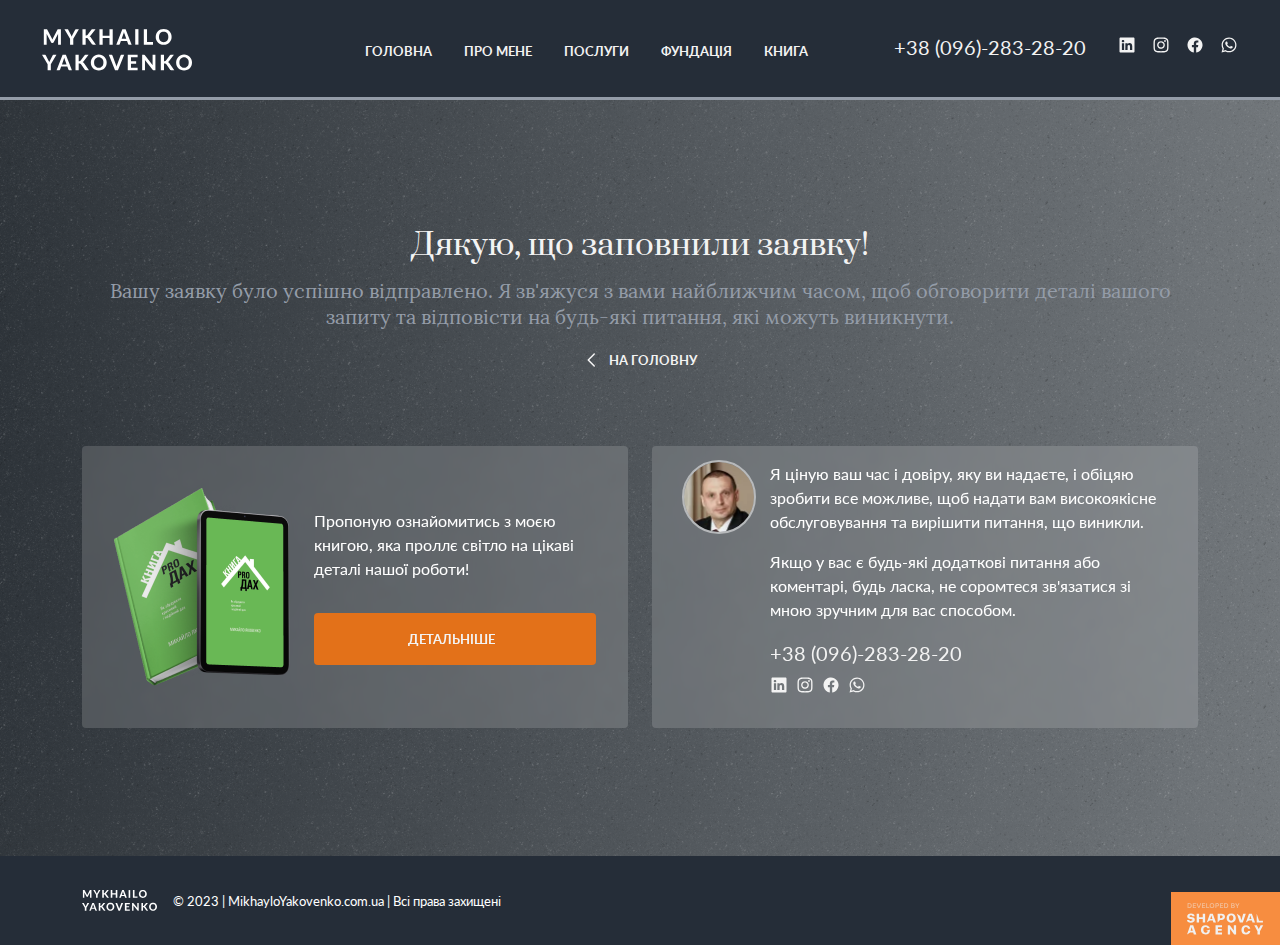
==== commit 88efa3ae: "update" ====
--- a/success.html
+++ b/success.html
@@ -12,65 +12,124 @@
 
 <body>
 	<div class="wrapper">
-		<div class="content">
-			<main>
-				<section class="section-success success">
-					<div class="success__container container">
-						<div class="success__header">
-							<h2 class="success__title">Дякую, що заповнили заявку!</h2>
-							<p class="success__text">Вашу заявку було успішно відправлено. Я зв'яжуся з вами найближчим часом,
-								щоб
-								обговорити деталі вашого запиту та відповісти на будь-які питання, які можуть виникнути.</p>
-							<a class="btn-back" href="index.html">НА ГОЛОВНУ</a>
+		<header class="header">
+			<div class="header__container container">
+				<a href="/" class="header__logo">
+					<img src="img/logo.svg" alt="logo">
+				</a>
+				<div class="header__burger">
+					<span></span>
+					<span></span>
+				</div>
+				<nav class="header__menu">
+					<ul class="header__list">
+						<li>
+							<a class="header__link scroll-to" href="#section-hero">ГОЛОВНА</a>
+						</li>
+						<li>
+							<a class="header__link scroll-to" href="#section-about">ПРО МЕНЕ</a>
+						</li>
+						<li>
+							<a class="header__link scroll-to" href="#section-services">ПОСЛУГИ</a>
+						</li>
+						<li>
+							<a class="header__link scroll-to" href="#section-cta">ФУНДАЦІЯ</a>
+						</li>
+						<li>
+							<a class="header__link scroll-to" href="#section-showcase">КНИГА</a>
+						</li>
+					</ul>
+					<div class="header__burger">
+						<span></span>
+						<span></span>
+					</div>
+					<div class="header-menu__footer">
+						<div class="header-menu__footer-top-column">
+							<h3>Зв'яжіться зі мною</h3>
+							<p>Я ціную вашу думку і завжди радий почути ваші відгуки. Будь ласка, заповніть цю форму
+								зворотного зв'язку, і я зв'яжуся з вами найближчим часом.</p>
 						</div>
-						<div class="cards">
-							<div class="cards__left-column">
-								<div class="cards__image-holder">
-									<img src="img/success-img.png" alt="image">
-								</div>
-								<div class="cards__text-holder">
-									<p>Пропоную ознайомитись з моєю книгою, яка проллє світло на цікаві деталі нашої роботи!</p>
-									<a class="btn-full" href="#">ДЕТАЛЬНІШЕ</a>
-								</div>
+						<div class="header-menu__footer-bottom-column">
+							<div class="header-menu__footer-item">
+								<p>Контакти</p>
 							</div>
-							<div class="cards__right-column">
-								<div class="cards__image-holder">
-									<img src="img/avatar.webp" alt="avatar">
-								</div>
-								<div class="cards__text-holder">
-									<p>Я ціную ваш час і довіру, яку ви надаєте, і обіцяю зробити все можливе, щоб надати вам
-										високоякісне обслуговування та вирішити питання, що виникли.</p>
-									<p>Якщо у вас є будь-які додаткові питання або коментарі, будь ласка, не соромтеся зв'язатися
-										зі мною зручним для вас способом.</p>
-									<a class="cards__phone" href="tel:+380962832820">+38 (096)-283-28-20</a>
+							<div class="header-menu__footer-item">
+								<a class="header-menu__phone" href="tel:+380962832820">+38 (096)-283-28-20</a>
+								<a class="header-menu__email" href="mailto:email@example.com">email@example.com</a>
+								<ul class="header__social social">
+									<li class="social__item social__item--linkedin"><a href="#"></a></li>
+									<li class="social__item social__item--instagram"><a href="#"></a></li>
+									<li class="social__item social__item--facebook"><a href="#"></a></li>
+									<li class="social__item social__item--whatsapp"><a href="#"></a></li>
+								</ul>
+							</div>
+						</div>
+					</div>
+				</nav>
+				<div class="overlay"></div>
+				<ul class="header__social social">
+					<li class="social__item social__item--phone"><a href="tel:+380962832820">+38 (096)-283-28-20</a>
+					</li>
+					<li class="social__item social__item--linkedin"><a href="#"></a></li>
+					<li class="social__item social__item--instagram"><a href="#"></a></li>
+					<li class="social__item social__item--facebook"><a href="#"></a></li>
+					<li class="social__item social__item--whatsapp"><a href="#"></a></li>
+				</ul>
+			</div>
+		</header>
+		<main class="content">
+			<section class="section-success success">
+				<div class="success__container container">
+					<div class="success__header">
+						<h2 class="success__title">Дякую, що заповнили заявку!</h2>
+						<p class="success__text">Вашу заявку було успішно відправлено. Я зв'яжуся з вами найближчим часом,
+							щоб
+							обговорити деталі вашого запиту та відповісти на будь-які питання, які можуть виникнути.</p>
+						<a class="btn-back" href="index.html">НА ГОЛОВНУ</a>
+					</div>
+					<div class="cards">
+						<div class="cards__left-column">
+							<div class="cards__image-holder">
+								<img src="img/success-img.png" alt="image">
+							</div>
+							<div class="cards__text-holder">
+								<p>Пропоную ознайомитись з моєю книгою, яка проллє світло на цікаві деталі нашої роботи!</p>
+								<a class="btn-full" href="#">ДЕТАЛЬНІШЕ</a>
+							</div>
+						</div>
+						<div class="cards__right-column">
+							<div class="cards__image-holder">
+								<img src="img/avatar.webp" alt="avatar">
+							</div>
+							<div class="cards__text-holder">
+								<p>Я ціную ваш час і довіру, яку ви надаєте, і обіцяю зробити все можливе, щоб надати вам
+									високоякісне обслуговування та вирішити питання, що виникли.</p>
+								<p>Якщо у вас є будь-які додаткові питання або коментарі, будь ласка, не соромтеся зв'язатися
+									зі мною зручним для вас способом.</p>
+								<a class="cards__phone" href="tel:+380962832820">+38 (096)-283-28-20</a>
 
-									<div class="cards__social social">
-										<div class="social__item">
-											<a href="#"><img src="img/icons/linkedin-white.svg" width="20" height="20"
-													alt="icon"></a>
-										</div>
-										<div class="social__item">
-											<a href="#"><img src="img/icons/instagram-white.svg" width="20" height="20"
-													alt="icon"></a>
-										</div>
-										<div class="social__item">
-											<a href="#"><img src="img/icons/facebook-white.svg" width="20" height="20"
-													alt="icon"></a>
-										</div>
-										<div class="social__item">
-											<a href="#"><img src="img/icons/whatsapp-white.svg" width="20" height="20"
-													alt="icon"></a>
-										</div>
+								<div class="cards__social social">
+									<div class="social__item social__item--linkedin">
+										<a href="#"></a>
+									</div>
+									<div class="social__item social__item--instagram">
+										<a href="#"></a>
+									</div>
+									<div class="social__item social__item--facebook">
+										<a href="#"></a>
+									</div>
+									<div class="social__item social__item--whatsapp">
+										<a href="#"></a>
 									</div>
 								</div>
 							</div>
 						</div>
 					</div>
-				</section>
-			</main>
-		</div>
+				</div>
+			</section>
+		</main>
 		<!-- Footer section -->
-		<div class="section-footer footer">
+		<footer class="section-footer footer">
 			<div class="footer__container container">
 				<div class="footer__logo">
 					<svg width="150" height="50" viewBox="0 0 150 50" fill="none" xmlns="http://www.w3.org/2000/svg">
@@ -127,7 +186,7 @@
 					<p>© 2023 | MikhayloYakovenko.com.ua | Всі права захищені</p>
 				</div>
 			</div>
-		</div>
+		</footer>
 	</div>
 
 	<script src="js/jquery-3.6.4.min.js"></script>
--- a/css/style.css
+++ b/css/style.css
@@ -73,7 +73,6 @@
 }
 
 ul,
-
 ol,
 li {
 	list-style: none;
@@ -129,6 +128,14 @@
 .logo {
 	display: block;
 	width: fit-content;
+}
+
+body.fancybox-active {
+	overflow: hidden;
+}
+
+.slick-dots button {
+	cursor: pointer;
 }
 
 /* -- Buttons styles----------------------------- */
@@ -149,6 +156,7 @@
 	border-radius: 4px;
 	text-transform: uppercase;
 	transition: background-color 0.3s ease 0s;
+	cursor: pointer;
 }
 
 
@@ -197,6 +205,7 @@
 	color: var(--color-base-color-graphite-900);
 	background-color: transparent;
 	transition: background-color 0.3s ease 0s;
+	cursor: pointer;
 }
 
 .btn-outline:focus {
@@ -363,6 +372,59 @@
 	background-color: var(--color-base-color-graphite-400);
 }
 
+
+/* -- Prev-Next buttons styles----------------------------- */
+
+.prev-btn,
+.next-btn {
+	position: relative;
+	background-color: var(--color-base-color-light-orange-source);
+	width: 50px;
+	height: 50px;
+	border-radius: 4px;
+	cursor: pointer;
+	transition: all 0.3s ease 0s;
+}
+
+.prev-btn:hover,
+.next-btn:hover {
+	background-color: var(--color-base-color-light-orange-400);
+}
+
+.prev-btn:active,
+.next-btn:active {
+	background-color: var(--color-base-color-light-orange-300);
+}
+
+.prev-btn.slick-disabled,
+.next-btn.slick-disabled {
+	background-color: rgba(243, 243, 243, 0.25);
+}
+
+
+
+.prev-btn::before,
+.next-btn::before {
+	content: '';
+	position: absolute;
+	top: 50%;
+	left: 50%;
+	transform: translate(-50%, -50%);
+	background-position: center;
+	background-repeat: no-repeat;
+	background-size: 18px 18px;
+	width: 18px;
+	height: 18px;
+}
+
+.prev-btn::before {
+	background-image: url('../img/icons/prev.svg');
+}
+
+.next-btn::before {
+	background-image: url('../img/icons/next.svg');
+}
+
 /* -- Header styles----------------------------- */
 .header {
 	background-color: var(--color-base-color-graphite-source);
@@ -1380,6 +1442,8 @@
 
 .instagram__image-holder {
 	position: relative;
+	display: inline-block;
+	width: 100%;
 }
 
 .instagram__image-holder::before {
@@ -1415,6 +1479,178 @@
 	object-fit: cover;
 }
 
+/* -- Reviews styles----------------------------- */
+.reviews {
+	position: relative;
+	padding: 128px 0px;
+	background-color: var(--color-base-color-graphite-source);
+}
+
+.reviews::before {
+	content: '';
+	position: absolute;
+	top: 0;
+	left: 0;
+	right: 0;
+	bottom: 0;
+	background: url('../img/reviews/reviews-bg.png');
+	background-size: cover;
+	background-position: center;
+	background-repeat: no-repeat;
+	width: 100%;
+	height: 100%;
+	mix-blend-mode: soft-light;
+	pointer-events: none;
+}
+
+.reviews__container {
+	position: relative;
+	z-index: 2;
+}
+
+.reviews__header {
+	margin: 0px 0px 32px 0px;
+	display: flex;
+	flex-direction: row;
+	justify-content: space-between;
+	align-items: center;
+}
+
+.reviews__title {
+	font-size: 31px;
+	line-height: 34px;
+	font-family: 'Prata', sans-serif;
+}
+
+.reviews__slider {
+	display: flex;
+	flex-direction: column;
+	margin: 0 -12px;
+}
+
+.reviews__slide {
+	width: 33.333%;
+	padding: 0 12px;
+}
+
+.reviews__slide-holder {
+	position: relative;
+	padding: 32px;
+	min-height: 314px;
+}
+
+.reviews__image-holder {
+	position: absolute;
+	top: 0;
+	right: 0;
+	width: 100%;
+	height: 100%;
+}
+
+.reviews__slide-content {
+	position: relative;
+	z-index: 1;
+	min-height: inherit;
+	display: flex;
+	flex-direction: column;
+	justify-content: space-between;
+	max-width: 155px;
+}
+
+.reviews__image-holder img {
+	border-radius: 4px;
+	width: 100%;
+	height: 100%;
+	object-fit: cover;
+}
+
+.reviews__slide-title {
+	font-family: 'Lora', sans-serif;
+	font-weight: 400;
+	font-size: 20px;
+	line-height: 26px;
+	color: var(--color-base-color-light-orange-source);
+}
+
+.reviews__slide-text {
+	color: var(--color-base-color-graphite-600);
+}
+
+.reviews__image-blur {
+	width: 100%;
+	height: 100%;
+	position: absolute;
+	left: 0;
+	top: 0;
+}
+
+.reviews__image-blur img {
+	width: 100%;
+	height: 100%;
+	border-radius: 4px;
+	object-fit: cover;
+}
+
+.reviews .btn-outline::after {
+	background-image: url('../img/icons/play.svg');
+	width: 18px;
+	height: 18px;
+}
+
+.reviews .btn-outline:hover {
+	background-color: var(--color-base-color-graphite-600);
+	outline: 2px solid var(--color-base-color-graphite-600);
+	color: var(--color-base-color-black-50);
+}
+
+.reviews .btn-outline:active {
+	background-color: var(--color-base-color-graphite-700);
+	outline: 2px solid var(--color-base-color-graphite-700);
+}
+
+.reviews .btn-outline:hover::after {
+	background-image: url('../img/icons/play-hover.svg');
+}
+
+.reviews__slider .slick-dots {
+	display: flex;
+	justify-content: center;
+	margin: 32px 0px 0px 0px;
+	column-gap: 8px;
+}
+
+
+.reviews__slider .slick-dots li {
+	display: flex;
+	width: 12px;
+	height: 12px;
+	transition: width 0.3s;
+}
+
+.reviews__slider .slick-dots button {
+	font-size: 0;
+	border: none;
+	outline: none;
+	background: rgba(255, 255, 255, 0.25);
+	width: 100%;
+	height: 100%;
+	border-radius: 2px;
+}
+
+.reviews__slider .slick-dots li.slick-active {
+	width: 32px;
+}
+
+.reviews__slider .slick-dots li.slick-active button {
+	background-color: var(--color-base-color-light-orange-source);
+}
+
+.reviews__nav {
+	display: flex;
+	flex-direction: row;
+	column-gap: 8px;
+}
+
 /* -- Contacts styles----------------------------- */
 .contacts {
 	padding: 128px 0px;
@@ -1744,6 +1980,14 @@
 	padding: 16px;
 }
 
+.cards__left-column .btn-full:hover {
+	background-color: var(--color-base-color-light-orange-400);
+}
+
+.cards__left-column .btn-full:active {
+	background-color: var(--color-base-color-light-orange-300);
+}
+
 .cards__right-column .cards__image-holder {
 	width: 70px;
 	height: 70px;
@@ -1778,6 +2022,380 @@
 .cards__right-column .social {
 	margin-bottom: 12px;
 }
+
+.cards__right-column .social__item a {
+	display: inline-block;
+	width: 18px;
+	height: 18px;
+	position: relative;
+}
+
+.cards__right-column .social__item a::before {
+	content: '';
+	position: absolute;
+	top: 50%;
+	left: 50%;
+	transform: translate(-50%, -50%);
+	background-position: center;
+	background-repeat: no-repeat;
+	width: 18px;
+	height: 18px;
+}
+
+.cards__right-column .social__item--linkedin a::before {
+	background-image: url('../img/icons/linkedin-white.svg');
+}
+
+.cards__right-column .social__item--linkedin a:hover::before {
+	background-image: url('../img/icons/linkedin-hover.svg');
+}
+
+.cards__right-column .social__item--instagram a::before {
+	background-image: url('../img/icons/instagram-white.svg');
+}
+
+.cards__right-column .social__item--instagram a:hover::before {
+	background-image: url('../img/icons/instagram-hover.svg');
+}
+
+.cards__right-column .social__item--facebook a::before {
+	background-image: url('../img/icons/facebook-white.svg');
+}
+
+.cards__right-column .social__item--facebook a:hover::before {
+	background-image: url('../img/icons/facebook-hover.svg');
+}
+
+.cards__right-column .social__item--whatsapp a::before {
+	background-image: url('../img/icons/whatsapp-white.svg');
+}
+
+.cards__right-column .social__item--whatsapp a:hover::before {
+	background-image: url('../img/icons/whatsapp-hover.svg');
+}
+
+
+
+/* -- Modal-book styles----------------------------- */
+
+.modal-book {
+	width: 100%;
+	max-width: 1116px;
+	padding: 0;
+
+}
+
+.modal-book__inner {
+	display: flex;
+	flex-direction: row;
+}
+
+.modal-book__left-column,
+.modal-book__right-column {
+	width: 50%;
+}
+
+.modal-book__left-column {
+	background-color: var(--color-base-color-graphite-50);
+	padding: 95px 119px 95px 95px;
+}
+
+.modal-book__right-column {
+	padding: 63px 95px 56px 95px;
+}
+
+.modal-book__title {
+	color: var(--color-base-color-graphite-source);
+	font-size: 31px;
+	line-height: 34px;
+	font-family: 'Prata', sans-serif;
+	margin: 0px 0px 16px 0px;
+}
+
+.modal-book__description {
+	color: var(--color-base-color-graphite-500);
+	font-size: 20px;
+	font-family: 'Lora', sans-serif;
+	font-weight: 400;
+	line-height: 26px;
+	margin: 0px 0px 16px 0px;
+}
+
+.modal-book__text {
+	margin: 0px 0px 16px 0px;
+	color: var(--color-base-color-graphite-source);
+}
+
+.modal-book__text:nth-of-type(3) {
+	margin: 0px 0px 8px 0px;
+}
+
+.modal-book__text:nth-of-type(4) {
+	margin: 0px 0px 0px 0px;
+}
+
+.modal-book__list {
+	padding-left: 25px;
+}
+
+.modal-book__list li {
+	list-style-type: disc;
+	color: var(--color-base-color-graphite-source);
+}
+
+.modal-book__image-holder {
+	display: flex;
+	align-items: center;
+	justify-content: center;
+}
+
+.modal-book__formats {
+	margin: 16px 0px 44px 0px;
+}
+
+.modal-book__formats p {
+	color: var(--color-base-color-graphite-source);
+	font-size: 13px;
+	line-height: 20px;
+	text-align: center;
+}
+
+.modal-book__formats p>span {
+	color: var(--color-base-color-graphite-500);
+}
+
+.modal-book .form-inner {
+	display: flex;
+	flex-direction: column;
+	row-gap: 8px;
+}
+
+.modal-book .input-holder span {
+	display: inline-block;
+	width: 100%;
+}
+
+.modal-book .input-holder span input {
+	width: 100%;
+}
+
+.modal-book .btn-full {
+	margin: 16px 0px 0px 0px;
+	width: 100%;
+	background-color: var(--color-base-color-light-orange-source);
+}
+
+.modal-book .btn-full:hover {
+	background-color: var(--color-base-color-light-orange-400);
+}
+
+.modal-book .btn-full:active {
+	outline: none;
+	background-color: var(--color-base-color-light-orange-300);
+}
+
+.modal-book .btn-full::after {
+	background-image: url('../img/icons/letter-white.svg');
+	width: 18px;
+	height: 18px;
+}
+
+.modal-book .fancybox-button>svg {
+	display: none;
+}
+
+.modal-book .fancybox-button {
+	position: absolute;
+	top: 16px;
+	right: 16px;
+	padding: 0;
+}
+
+.modal-book .fancybox-button::before {
+	content: '';
+	position: absolute;
+	top: 50%;
+	left: 50%;
+	transform: translate(-50%, -50%);
+	background-image: url('../img/icons/close.svg');
+	background-position: center;
+	background-repeat: no-repeat;
+	width: 24px;
+	height: 24px;
+}
+
+
+/* -- Modal-services styles----------------------------- */
+
+
+.modal-services {
+	width: 100%;
+	max-width: 1116px;
+	padding: 0;
+
+}
+
+.modal-services__inner {
+	display: flex;
+	flex-direction: row;
+}
+
+.modal-services__left-column,
+.modal-services__right-column {
+	width: 50%;
+}
+
+.modal-services__image-holder img {
+	width: 100%;
+	height: 100%;
+	object-fit: cover;
+}
+
+#modal-services-1 .modal-services__left-column {
+	padding: 52px 24px 52px 95px;
+}
+
+.modal-services__title {
+	font-size: 31px;
+	font-family: 'Prata', sans-serif;
+	line-height: 34px;
+	color: var(--color-base-color-orange-source);
+	margin: 0px 0px 24px 0px;
+}
+
+.modal-services__description {
+	font-size: 20px;
+	font-family: 'Lora', sans-serif;
+	line-height: 26px;
+	color: var(--color-base-color-graphite-500);
+	margin: 0px 0px 24px 0px;
+}
+
+.modal-services__text {
+	color: var(--color-base-color-graphite-source);
+}
+
+.modal-services__text:nth-child(3) {
+	margin: 0px 0px 24px 0px;
+}
+
+.modal-services__text:nth-child(4) {
+	margin: 0px 0px 8px 0px;
+}
+
+.modal-services__list {
+	padding-left: 25px;
+	margin: 0px 0px 24px 0px;
+}
+
+.modal-services__list li {
+	list-style-type: disc;
+	color: var(--color-base-color-graphite-source);
+}
+
+.modal-services .btn-full {
+	width: 100%;
+	background-color: var(--color-base-color-light-orange-source);
+}
+
+.modal-services .btn-full:hover {
+	background-color: var(--color-base-color-light-orange-400);
+}
+
+.modal-services .btn-full:active {
+	outline: none;
+	background-color: var(--color-base-color-light-orange-300);
+}
+
+.modal-services .btn-full::after {
+	background-image: url('../img/icons/letter-white.svg');
+	width: 20px;
+	height: 20px;
+}
+
+
+.modal-services .fancybox-button>svg {
+	display: none;
+}
+
+.modal-services .fancybox-button {
+	position: absolute;
+	top: 16px;
+	right: 16px;
+	padding: 0;
+}
+
+.modal-services .fancybox-button::before {
+	content: '';
+	position: absolute;
+	top: 50%;
+	left: 50%;
+	transform: translate(-50%, -50%);
+	background-image: url('../img/icons/close.svg');
+	background-position: center;
+	background-repeat: no-repeat;
+	width: 24px;
+	height: 24px;
+}
+
+.modal-services__text>span {
+	color: var(--color-base-color-light-orange-source);
+}
+
+.modal-services__list-ol {
+	list-style: disc;
+	color: var(--color-base-color-graphite-source);
+	padding-left: 25px;
+	margin: 24px 0px 24px 0px;
+}
+
+.modal-services__list-ol li {
+	list-style: decimal;
+}
+
+.modal-services .btn-full {
+	margin: 24px 0px 0px 0px;
+}
+
+#modal-services-2 .modal-services__left-column {
+	padding: 32px 24px 32px 87px;
+}
+
+#modal-services-2 .modal-services__content-holder {
+	max-height: 680px;
+	overflow-y: scroll;
+}
+
+.modal-services__scrollbar-content {
+	margin-right: 32px;
+}
+
+
+
+#modal-services-2 .modal-services__text:nth-child(6) {
+	margin: 0px 0px 24px 0px;
+}
+
+::-webkit-scrollbar {
+	width: 8px;
+	margin-left: 322px;
+	padding-left: 222px;
+}
+
+::-webkit-scrollbar-track {
+	background-color: var(--color-base-color-graphite-100);
+	border-radius: 8px;
+}
+
+::-webkit-scrollbar-thumb {
+	background-color: var(--color-base-color-graphite-300);
+	border-radius: 8px;
+}
+
+#modal-services-3 .modal-services__left-column {
+	padding: 32px 24px 52px 95px;
+}
+
 
 /* -- RESPONSIVE----------------------------- */
 
@@ -2598,6 +3216,33 @@
 		width: 33.333%;
 	}
 
+	/* -- Reviews styles----------------------------- */
+	.reviews::before {
+		background: url('../img/reviews/reviews-bg-laptop.png');
+	}
+
+	.reviews__nav {
+		display: none;
+	}
+
+	.reviews__title {
+		font-size: 20px;
+		line-height: 22px;
+	}
+
+	.reviews__slider {
+		margin: 0px;
+	}
+
+	.reviews__slider .slick-list {
+		margin: 0 -64px 0px -12px;
+	}
+
+	.reviews__slider .slick-slide {
+		width: 312px;
+		padding: 0 12px;
+	}
+
 	/* -- Contacts styles----------------------------- */
 	.contacts__container {
 		column-gap: 16px;
@@ -2709,6 +3354,141 @@
 		font-size: 13px;
 		line-height: 20px;
 	}
+
+	/* -- Modal-book styles----------------------------- */
+	.modal-book {
+		width: 304px;
+	}
+
+	.modal-book__inner {
+		flex-direction: column;
+		padding: 72px 16px 16px;
+		background-color: var(--color-base-color-graphite-50);
+		row-gap: 32px;
+	}
+
+	.modal-book__left-column,
+	.modal-book__right-column {
+		width: 100%;
+		padding: 0;
+	}
+
+	.modal-book__right-column {
+		background-color: var(--color-base-color-white-source);
+	}
+
+	.modal-book__right-column .modal-book__content-holder {
+		padding: 32px 16px;
+	}
+
+	.modal-book__title {
+		font-size: 20px;
+		line-height: 22px;
+	}
+
+	.modal-book__description {
+		font-size: 16px;
+		line-height: 21px;
+	}
+
+	.modal-book__text {
+		font-size: 13px;
+		line-height: 20px;
+	}
+
+	.modal-book__list {
+		margin: 0px 0px 8px 0px;
+	}
+
+	.modal-book__list li {
+		font-size: 13px;
+		line-height: 20px;
+	}
+
+	.modal-book .fancybox-button {
+		width: 24px;
+		height: 24px;
+	}
+
+	.modal-book {
+		position: absolute;
+		right: 0;
+		top: 0;
+		left: auto;
+		margin-right: 0;
+		margin-bottom: 0;
+	}
+
+	/* -- Modal-services styles----------------------------- */
+	.modal-services {
+		max-width: 288px;
+	}
+
+	.modal-services__inner {
+		flex-direction: column-reverse;
+		row-gap: 32px;
+		padding: 72px 16px 32px;
+	}
+
+	.modal-services__left-column,
+	.modal-services__right-column {
+		width: 100%;
+	}
+
+	#modal-services-1 .modal-services__left-column {
+		padding: 0;
+	}
+
+	.modal-services__title {
+		font-size: 20px;
+		line-height: 22px;
+		margin: 0px 0px 16px 0px;
+	}
+
+	.modal-services__description {
+		font-size: 16px;
+		line-height: 21px;
+		margin: 0px 0px 16px 0px;
+	}
+
+	.modal-services__text {
+		font-size: 13px;
+		line-height: 20px;
+	}
+
+	.modal-services__text:nth-child(3) {
+		margin: 0px 0px 13px 0px;
+	}
+
+	.modal-services__list {
+		margin: 0px 0px 16px 0px;
+	}
+
+
+	.modal-services__image-holder img {
+		object-position: 25% 100%;
+	}
+
+	#modal-services-2 .modal-services__left-column {
+		padding: 0;
+	}
+
+	#modal-services-2 .modal-services__content-holder {
+		max-height: unset;
+		overflow-y: unset;
+	}
+
+	.modal-services__scrollbar-content {
+		margin: 0;
+	}
+
+	#modal-services-3 .modal-services__left-column {
+		padding: 0;
+	}
+
+	#modal-services-3 .modal-services__inner {
+		padding: 72px 16px 338px;
+	}
 }
 
 /* max-width 1199px */
@@ -2883,6 +3663,11 @@
 	/* -- Instagram styles----------------------------- */
 	.instagram__item {
 		width: 50%;
+	}
+
+	/* -- Reviews styles----------------------------- */
+	.reviews::before {
+		background: url('../img/reviews/reviews-bg-tablet.png');
 	}
 
 	/* -- Success styles----------------------------- */
@@ -3043,6 +3828,20 @@
 		flex-shrink: 0;
 	}
 
+	/* -- Reviews styles----------------------------- */
+	.reviews::before {
+		background: url('../img/reviews/reviews-bg-mobile.png');
+	}
+
+	.reviews__slider .slick-list {
+		margin: 0 -8px;
+	}
+
+	.reviews__slider .slick-slide {
+		padding: 0 8px;
+		width: 304px;
+	}
+
 	/* -- Contacts styles----------------------------- */
 	.contacts__container {
 		flex-direction: column;
@@ -3088,4 +3887,83 @@
 	}
 }
 
-/* max-width 375px */+/* max-width 375px */
+
+
+
+
+/* Скрыть стандартные чекбоксы */
+.form-block__checkbox input[type="checkbox"] {
+	display: none;
+}
+
+/* Создание кастомных чекбоксов */
+.form-block__checkbox label {
+	position: relative;
+	width: 100%;
+	padding: 8px 8px 8px 36px;
+	border-radius: 4px;
+	cursor: pointer;
+}
+
+.form-block__checkbox label:hover {
+	background-color: #ECECEC;
+}
+
+/* Оформление визуального замещения */
+.form-block__checkbox label::before {
+	content: "";
+	position: absolute;
+	left: 8px;
+	top: 50%;
+	transform: translateY(-50%);
+	width: 20px;
+	height: 20px;
+	box-shadow: 0 0 0 2px #E6E6E6;
+	background-color: #fff;
+	border-radius: 5px;
+}
+
+.form-block__checkbox label:hover::before {
+	box-shadow: 0 0 0 2px #105DFB;
+}
+
+
+.form-block__checkbox label::after {
+	content: "";
+	display: inline-block;
+	width: 7px;
+	height: 12px;
+	position: absolute;
+	left: 9px;
+	top: 50%;
+	border: solid #fff;
+	border-width: 0 3px 3px 0;
+	transform: rotate(35deg) translateY(-75%);
+	visibility: hidden;
+}
+
+.form-block__checkbox input[type="checkbox"]:checked+label::after {
+	visibility: visible;
+}
+
+/* Оформление визуального состояния "выбран" */
+.form-block__checkbox input[type="checkbox"]:checked+.custom-checkbox-label:before {
+	background-color: #000;
+}
+
+input[type="checkbox"]:checked+label {
+	color: #222124;
+	background-color: #FFEDD4;
+}
+
+.form-block__checkbox input[type="checkbox"]:checked+label::before {
+	background-color: #1650CF;
+	box-shadow: 0 0 0 2px #105DFB;
+}
+
+/* Оформление визуального состояния "наведение" */
+.form-block__checkbox label:hover:before {
+	border-color: #999;
+	/* Цвет границы при наведении */
+}